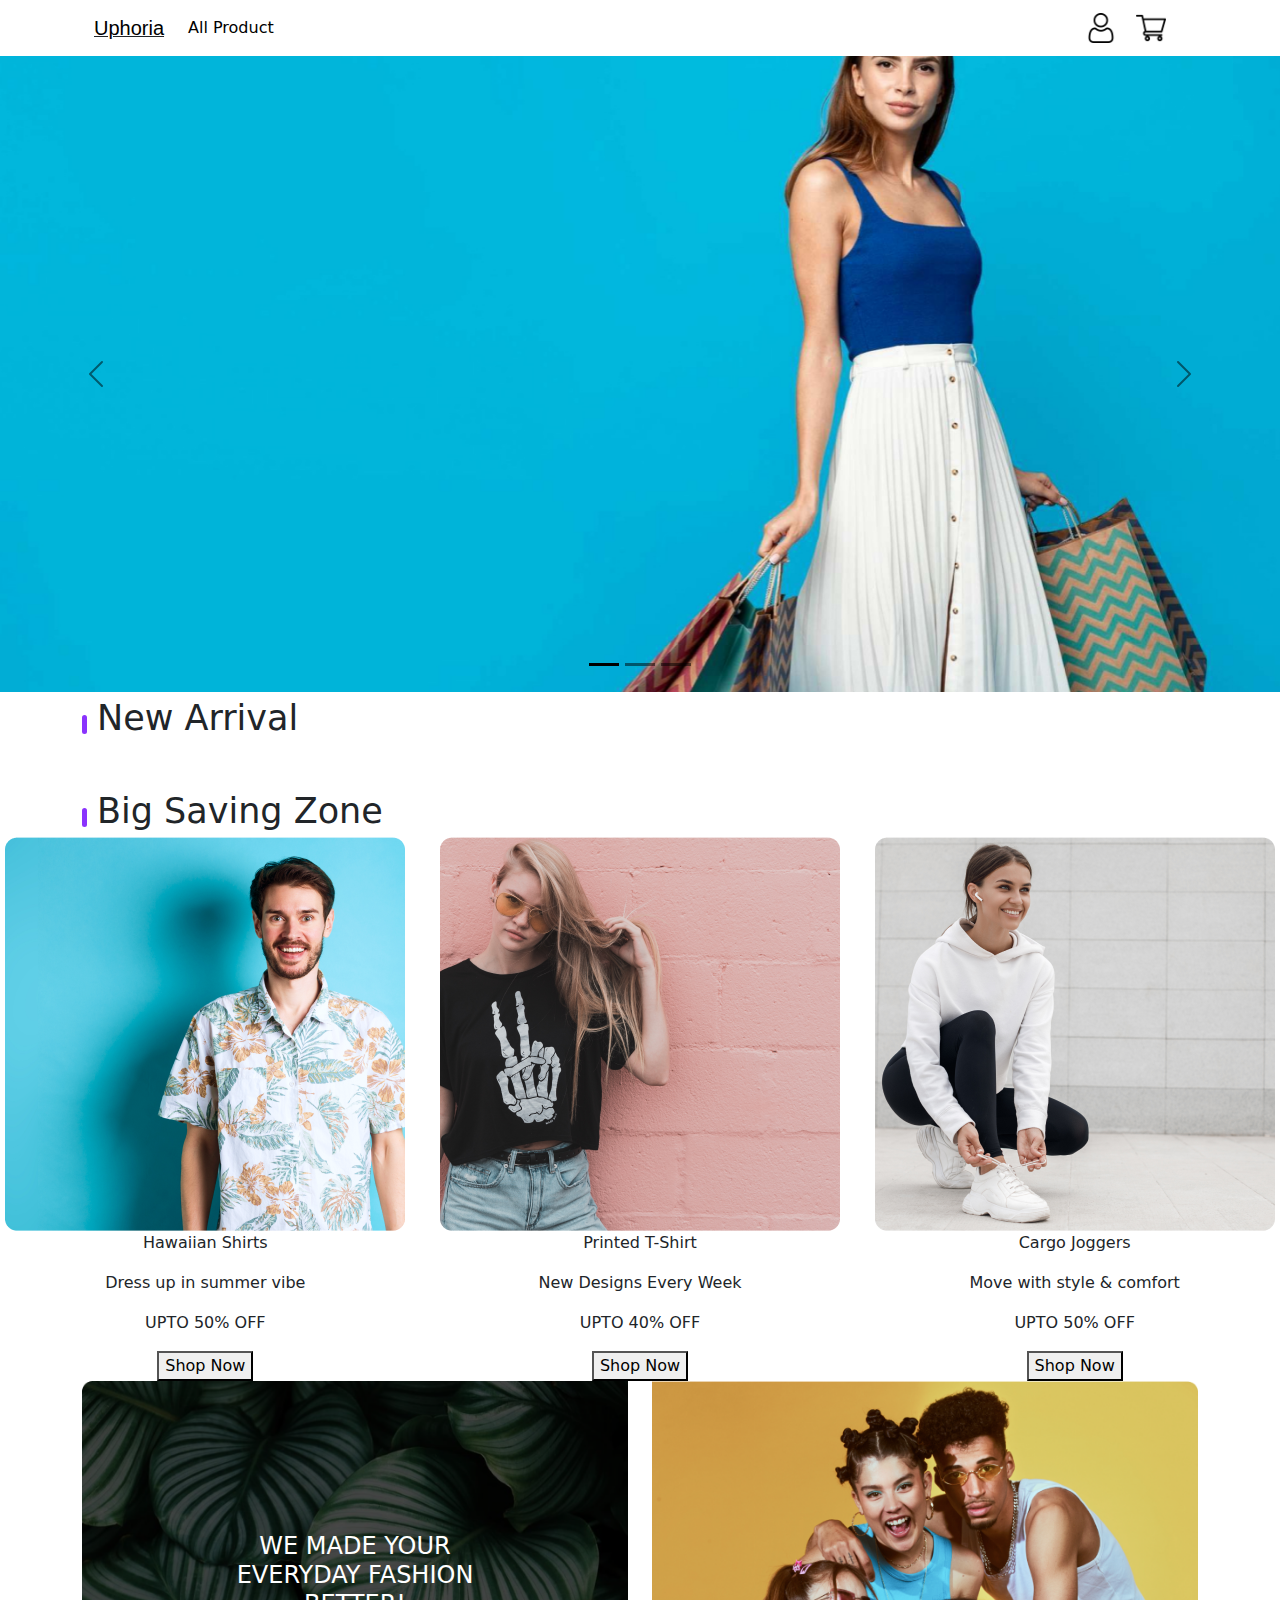
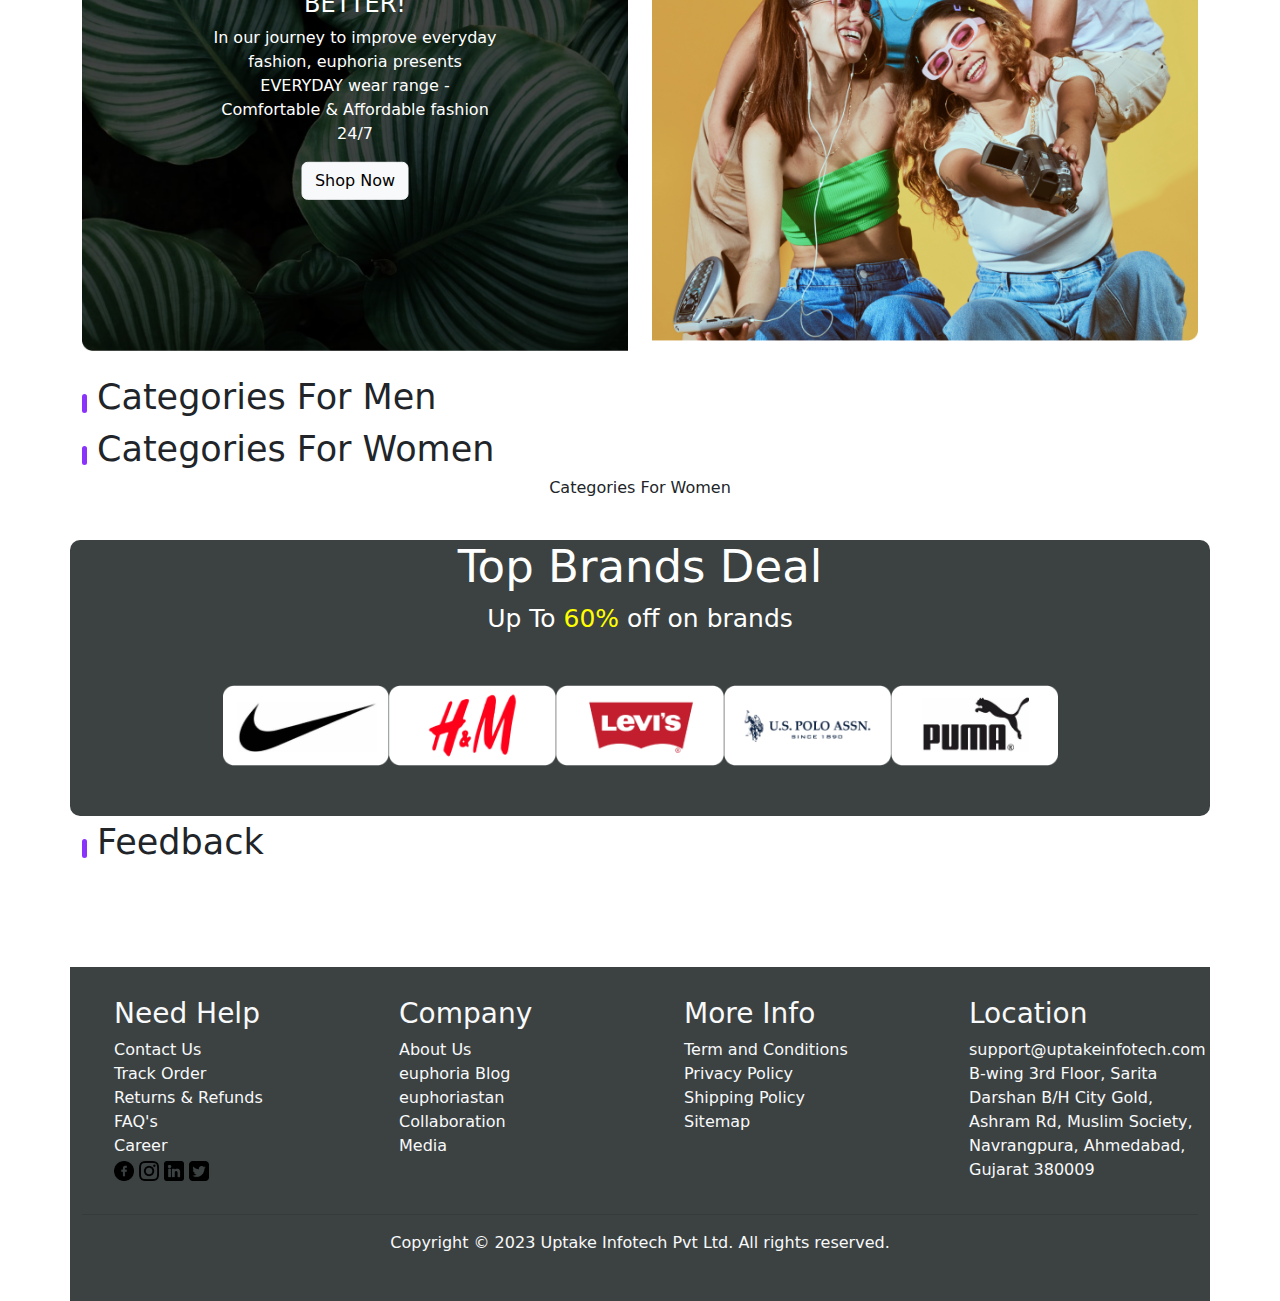
==== index.html @ c641913a "Worked-on-task" ====
<!DOCTYPE html>
<html lang="en">
  <head>
    <meta charset="UTF-8" />
    <meta name="viewport" content="width=device-width, initial-scale=1.0" />
    <title>Uphoria</title>
    <link rel="stylesheet" href="./style.css" />
    <link
      href="https://cdn.jsdelivr.net/npm/bootstrap@5.3.3/dist/css/bootstrap.min.css"
      rel="stylesheet"
      integrity="sha384-QWTKZyjpPEjISv5WaRU9OFeRpok6YctnYmDr5pNlyT2bRjXh0JMhjY6hW+ALEwIH"
      crossorigin="anonymous"
    />
    <link rel="preconnect" href="https://fonts.googleapis.com" />
    <link rel="preconnect" href="https://fonts.gstatic.com" crossorigin />
    <link
      href="https://fonts.googleapis.com/css2?family=Euphoria+Script&display=swap"
      rel="stylesheet"
    />
  </head>

  <body>
    <!-- code for nav-bar  -->
    <div class="container">
      <nav class="navbar navbar-expand-lg navbar-light">
        <div class="container-fluid">
          <u><a class="navbar-brand nav-bar" href="./index.html">Uphoria</a></u>
          <button
            class="navbar-toggler"
            type="button"
            data-bs-toggle="collapse"
            data-bs-target="#navbarSupportedContent"
            aria-controls="navbarSupportedContent"
            aria-expanded="false"
            aria-label="Toggle navigation"
          >
            <span class="navbar-toggler-icon"></span>
          </button>
          <div class="collapse navbar-collapse" id="navbarSupportedContent">
            <ul class="navbar-nav me-auto mb-2 mb-lg-0" id="categoryList2">
              <form method="GET" action="./allProduct.html">
                <li class="nav-item navcategory">
                  <a
                    class="nav-link active navHover"
                    aria-current="page"
                    href="./allProduct.html"
                    >All Product</a
                  >
                </li>
              </form>
              <!-- <li class="nav-item navcategory">
                <a
                  class="nav-link active navHover"
                  aria-current="page"
                  href="./categories.html"
                  >electronics</a
                >
              </li>
              <li class="nav-item navcategory">
                <a
                  class="nav-link active navHover"
                  aria-current="page"
                  href="./categories.html"
                  >jewelery</a
                >
              </li>
              <li class="nav-item navcategory">
                <a
                  class="nav-link active navHover"
                  aria-current="page"
                  href="./categories.html"
                  >men's clothing</a
                >
              </li>
              <li class="nav-item navcategory">
                <a
                  class="nav-link active navHover"
                  aria-current="page"
                  href="./categories.html"
                  >women's clothing</a
                >
              </li> -->
            </ul>
            <div class="d-flex">
              <img
                src="./assest/userProfile.png"
                alt=""
                height="30px"
                width="30px"
                class="nav-img"
              />
              <img
                src="./assest/addToCart.png"
                alt=""
                srcset=""
                height="30px"
                width="30px"
                class="nav-img"
              />
            </div>
            <!-- <form class="d-flex">
              <input
                class="form-control me-2"
                type="search"
                placeholder="Search"
                aria-label="Search"
              />
              <button class="btn btn-outline-success" type="submit">
                Search
              </button>
            </form> -->
          </div>
        </div>
      </nav>
    </div>

    <!-- Code for Slide-bar-->
    <div
      id="carouselExampleDark"
      class="carousel carousel-dark slide"
      data-bs-ride="carousel"
    >
      <div class="carousel-indicators car-slide">
        <button
          type="button"
          data-bs-target="#carouselExampleDark"
          data-bs-slide-to="0"
          class="active"
          aria-current="true"
          aria-label="Slide 1"
        ></button>
        <button
          type="button"
          data-bs-target="#carouselExampleDark"
          data-bs-slide-to="1"
          aria-label="Slide 2"
        ></button>
        <button
          type="button"
          data-bs-target="#carouselExampleDark"
          data-bs-slide-to="2"
          aria-label="Slide 3"
        ></button>
      </div>
      <div class="carousel-inner">
        <div class="carousel-item active" data-bs-interval="10000">
          <img src="./assest/slidebar.jpg" class="d-block w-100" alt="..." />
          <div class="carousel-caption d-none d-md-block"></div>
        </div>
        <div class="carousel-item" data-bs-interval="2000">
          <img src="./assest/slidebar.jpg" class="d-block w-100" alt="..." />
          <div class="carousel-caption d-none d-md-block"></div>
        </div>
        <div class="carousel-item">
          <img
            src="./assest/slidebar.jpg"
            class="d-block w-100"
            alt="..."
            height="586px"
            width="1448px"
          />
          <div class="carousel-caption d-none d-md-block"></div>
        </div>
      </div>
      <button
        class="carousel-control-prev"
        type="button"
        data-bs-target="#carouselExampleDark"
        data-bs-slide="prev"
      >
        <span class="carousel-control-prev-icon" aria-hidden="true"></span>
        <span class="visually-hidden">Previous</span>
      </button>
      <button
        class="carousel-control-next"
        type="button"
        data-bs-target="#carouselExampleDark"
        data-bs-slide="next"
      >
        <span class="carousel-control-next-icon" aria-hidden="true"></span>
        <span class="visually-hidden">Next</span>
      </button>
    </div>
    <!-- New Arrival Product  -->

    <div class="container newArrivalPro">
      <span class="verticalLine"></span>
      <span class="headingVL">New Arrival</span>
    </div>

    <div class="container">
      <div class="row justify-content-center products"></div>
    </div>
    <!--  -->
    <div class="container newArrivalPro">
      <span class="verticalLine"></span>
      <span class="headingVL">Big Saving Zone</span>
    </div>
    <!-- Big Saving Zone -->
    <div class="conatainer">
      <div class="row">
        <div class="col-md-4 text-center">
          <img src="./assest/bigSav3.png" alt="" />
          <p>Hawaiian Shirts</p>
          <p>Dress up in summer vibe</p>
          <p>UPTO 50% OFF</p>
          <button type="button">Shop Now</button>
        </div>
        <div class="col-md-4 text-center">
          <img src="./assest/bigSav1 (1).png" alt="" />
          <p>Printed T-Shirt</p>
          <p>New Designs Every Week</p>
          <p>UPTO 40% OFF</p>
          <button type="button">Shop Now</button>
        </div>
        <div class="col-md-4 text-center">
          <img src="./assest/bigSav2.png" alt="" />
          <p>Cargo Joggers</p>
          <p>Move with style & comfort</p>
          <p>UPTO 50% OFF</p>
          <button type="button">Shop Now</button>
        </div>
      </div>
    </div>
    <!--  -->

    <!--  -->

    <div class="container">
      <div class="row">
        <div class="col-lg-6 banner-card">
          <img
            src="./assest/unsplash_bBiuSdck8tU.png"
            class="img-fluid"
            alt="Fashion Image"
          />
          <div class="banner-text">
            <h4>WE MADE YOUR EVERYDAY FASHION BETTER!</h4>
            <p>
              In our journey to improve everyday fashion, euphoria presents
              EVERYDAY wear range - Comfortable & Affordable fashion 24/7
            </p>
            <a href="./allProduct.html">
              <button type="button" class="btn btn-light">Shop Now</button></a
            >
          </div>
        </div>
        <div class="col-lg-6 banner-card">
          <img
            src="./assest/Rectangle.png"
            class="img-fluid"
            alt="Placeholder Image"
          />
        </div>
      </div>
    </div>
    <!-- categories for men -->
    <div class="container vls">
      <span class="verticalLine"></span>
      <span class="headingVL">Categories For Men</span>
    </div>

    <div class="container">
      <div class="row justify-content-center allMensProduct"></div>
    </div>

    <!--  -->

    <!-- categories for women -->
    <div class="container vls">
      <span class="verticalLine"></span>
      <span class="headingVL">Categories For Women</span>
    </div>

    <div class="container vls">
      <div class="row justify-content-center allWomenProduct">
        Categories For Women
      </div>
    </div>

    <!--  -->
    <div class="container topBrands">
      <h1>
        Top Brands Deal
        <p>Up To <span style="color: yellow">60%</span> off on brands</p>
      </h1>
      <div class="imgCenter">
        <img src="./assest/Group 43.png" alt="" />
        <img src="./assest/Group 44.png" alt="" />
        <img src="./assest/Group 45.png" alt="" />
        <img src="./assest/Group 46.png" alt="" />
        <img src="./assest/Group 47.png" alt="" />
      </div>
    </div>

    <!--  -->
    <div class="container vls">
      <span class="verticalLine"></span>
      <span class="headingVL">Feedback</span>
    </div>

    <!--  -->

    <!-- user-feedback  -->
    <section style="color: #000">
      <div
        id="feedbackCarousel"
        class="carousel slide container py-5"
        data-bs-ride="carousel"
      >
        <div class="carousel-inner">
          <div class="carousel-item carousel-item-start active">
            <div class="row d-flex justify-content-center">
              <!-- Item 1 -->
              <div class="col-md-4">
                <div class="card">
                  <!-- ... (content for the first item) -->
                </div>
              </div>
              <!-- Item 2 -->
              <div class="col-md-4">
                <div class="card">
                  <!-- ... (content for the second item) -->
                </div>
              </div>
              <!-- Item 3 -->
              <div class="col-md-4">
                <div class="card">
                  <!-- ... (content for the third item) -->
                </div>
              </div>
            </div>
          </div>

          <div class="carousel-item carousel-item-next">
            <div class="row d-flex justify-content-center">
              <!-- Item 4 -->
              <div class="col-md-4">
                <div class="card">
                  <!-- ... (content for the fourth item) -->
                </div>
              </div>
              <!-- Item 5 -->
              <div class="col-md-4">
                <div class="card">
                  <!-- ... (content for the fifth item) -->
                </div>
              </div>
              <!-- Item 6 -->
              <div class="col-md-4">
                <div class="card">
                  <!-- ... (content) -->
                </div>
              </div>
            </div>
          </div>

          <div class="carousel-item carousel-item-end">
            <div class="row d-flex justify-content-center">
              <!-- Item 7 -->
              <div class="col-md-4">
                <div class="card">
                  <!-- ... (content) -->
                </div>
              </div>
              <!-- Item 8 -->
              <div class="col-md-4">
                <div class="card">
                  <!-- ... (content) -->
                </div>
              </div>
              <!-- Item 9 -->
              <div class="col-md-4">
                <div class="card">
                  <!-- ... (content) -->
                </div>
              </div>
            </div>
          </div>
        </div>

        <button
          class="carousel-control-prev"
          type="button"
          data-bs-target="#feedbackCarousel"
          data-bs-slide="prev"
        >
          <span class="carousel-control-prev-icon" aria-hidden="true"></span>
          <span class="visually-hidden">Previous</span>
        </button>
        <button
          class="carousel-control-next"
          type="button"
          data-bs-target="#feedbackCarousel"
          data-bs-slide="next"
        >
          <span class="carousel-control-next-icon" aria-hidden="true"></span>
          <span class="visually-hidden">Next</span>
        </button>
      </div>
    </section>

    <!--  -->

    <div class="container footerColor">
      <div class="row text-light">
        <div class="col-md-3">
          <ul class="footerUL float-start">
            <h3>Need Help</h3>
            <li>Contact Us</li>
            <li>Track Order</li>
            <li>Returns & Refunds</li>
            <li>FAQ's</li>
            <li>Career</li>

            <a href="#"> <img src="./assest/facebook.png" alt="" /></a>
            <a href="#"> <img src="./assest/instagram.png" alt="" /></a>
            <a href="#"> <img src="./assest/linkedin.png" alt="" /></a>
            <a href="#"> <img src="./assest/twitter-sign.png" alt="" /></a>
          </ul>
        </div>
        <div class="col-md-3">
          <ul class="footerUL">
            <h3>Company</h3>
            <li>About Us</li>
            <li>euphoria Blog</li>
            <li>euphoriastan</li>
            <li>Collaboration</li>
            <li>Media</li>
          </ul>
        </div>
        <div class="col-md-3">
          <ul class="footerUL">
            <h3>More Info</h3>
            <li>Term and Conditions</li>
            <li>Privacy Policy</li>
            <li>Shipping Policy</li>
            <li>Sitemap</li>
          </ul>
        </div>
        <div class="col-md-3">
          <ul class="footerUL">
            <h3>Location</h3>
            <li>support@uptakeinfotech.com</li>
            <li>
              B-wing 3rd Floor, Sarita Darshan B/H City Gold, Ashram Rd, Muslim
              Society, Navrangpura, Ahmedabad, Gujarat 380009
            </li>
          </ul>
        </div>
      </div>
      <hr />
      <p class="text-light text-center">
        Copyright © 2023 Uptake Infotech Pvt Ltd. All rights reserved.
      </p>
    </div>
    <!--  -->
  </body>
  <script src="./script.js"></script>
  <script
    src="https://cdn.jsdelivr.net/npm/@popperjs/core@2.11.8/dist/umd/popper.min.js"
    integrity="sha384-I7E8VVD/ismYTF4hNIPjVp/Zjvgyol6VFvRkX/vR+Vc4jQkC+hVqc2pM8ODewa9r"
    crossorigin="anonymous"
  ></script>
  <script
    src="https://cdn.jsdelivr.net/npm/bootstrap@5.3.3/dist/js/bootstrap.min.js"
    integrity="sha384-0pUGZvbkm6XF6gxjEnlmuGrJXVbNuzT9qBBavbLwCsOGabYfZo0T0to5eqruptLy"
    crossorigin="anonymous"
  ></script>
</html>
---- style.css ----
.euphoria-script-regular {
    font-family: "Euphoria Script", cursive;
    font-weight: 400;
    font-style: normal;
}

.nav-bar {
    font-family: "Inter", sans-serif;
    font-size: 24px;
    font-weight: 500;
    line-height: 30px;
    text-align: left;
}

.nav-img {
    margin-right: 20px;
}


.carousel-item img {
    height: auto;
    object-fit: cover;
}


.slideBar-Text {

    color: white;
    font-size: 32px;
    font-weight: 100;
    line-height: 38px;
    letter-spacing: 0.15738007426261902px;
    text-align: left;

}

.pSlidebar {

    color: white;
    font-size: 55px;
    font-weight: 100;
    line-height: 80px;
    letter-spacing: 0.31476014852523804px;
    text-align: left;


}

.ptext {
    color: white;

    font-size: 32px;
    font-weight: 100;
    line-height: 47px;
    letter-spacing: 0.31476014852523804px;
    text-align: left;

}

.btn-slidebar {
    margin-right: 85%;
    width: 200px;
}

/*  Css for 4 product show  */
.products {
    display: flex;
    flex-wrap: wrap;
    justify-content: center;
    padding: 20px;
}

.product-card {
    width: 100%;
}

.card-img-top {
    height: 200px;
    object-fit: cover;
}

.scale {
    object-fit: scale-down;
}

.removeul {
    text-decoration: none;
}

.setArrow {
    height: 15px;

}

/* heading after vertical Line */
.headingVL {
    margin-left: 10px;
    font-size: 35px;
    font-weight: lighter;

}

/* vertical line code */
.verticalLine {
    border-left: 5px solid rgba(138, 51, 253, 1);
    height: 40px;
    border-radius: 10px;
}



/* Static banner css code  */
.banner-card {
    position: relative;
    margin-bottom: 20px;
}

.banner-text {
    position: absolute;
    top: 50%;
    left: 50%;
    transform: translate(-50%, -50%);
    text-align: center;
    color: #fff;
}



.topBrands {
    background-color: rgba(60, 66, 66, 1);
    padding-bottom: 50px;
    border-radius: 10px;

}

.topBrands h1 {
    font-size: 45px;
    text-align: center;
    color: white;
    font-weight: lighter;
    margin-top: 40px;


}

.imgCenter {
    display: flex;
    justify-content: center;
}

.topBrands img {
    width: 15%;
    object-fit: scale-down;
    margin-top: 35px;

}

.topBrands p {
    margin-top: 10px;
    font-size: 25px;
}

.card {
    border-radius: .7rem;
}

/* footerr */
.footerUL {
    list-style-type: none;
}

.footerColor {
    background-color: rgba(60, 66, 66, 1);
    padding-top: 30px;
    padding-bottom: 30px;
}

.footerUL img {
    height: 20px;
    width: 20px;
}

.navHover:hover {
    background-color: rgb(117, 117, 208);

}
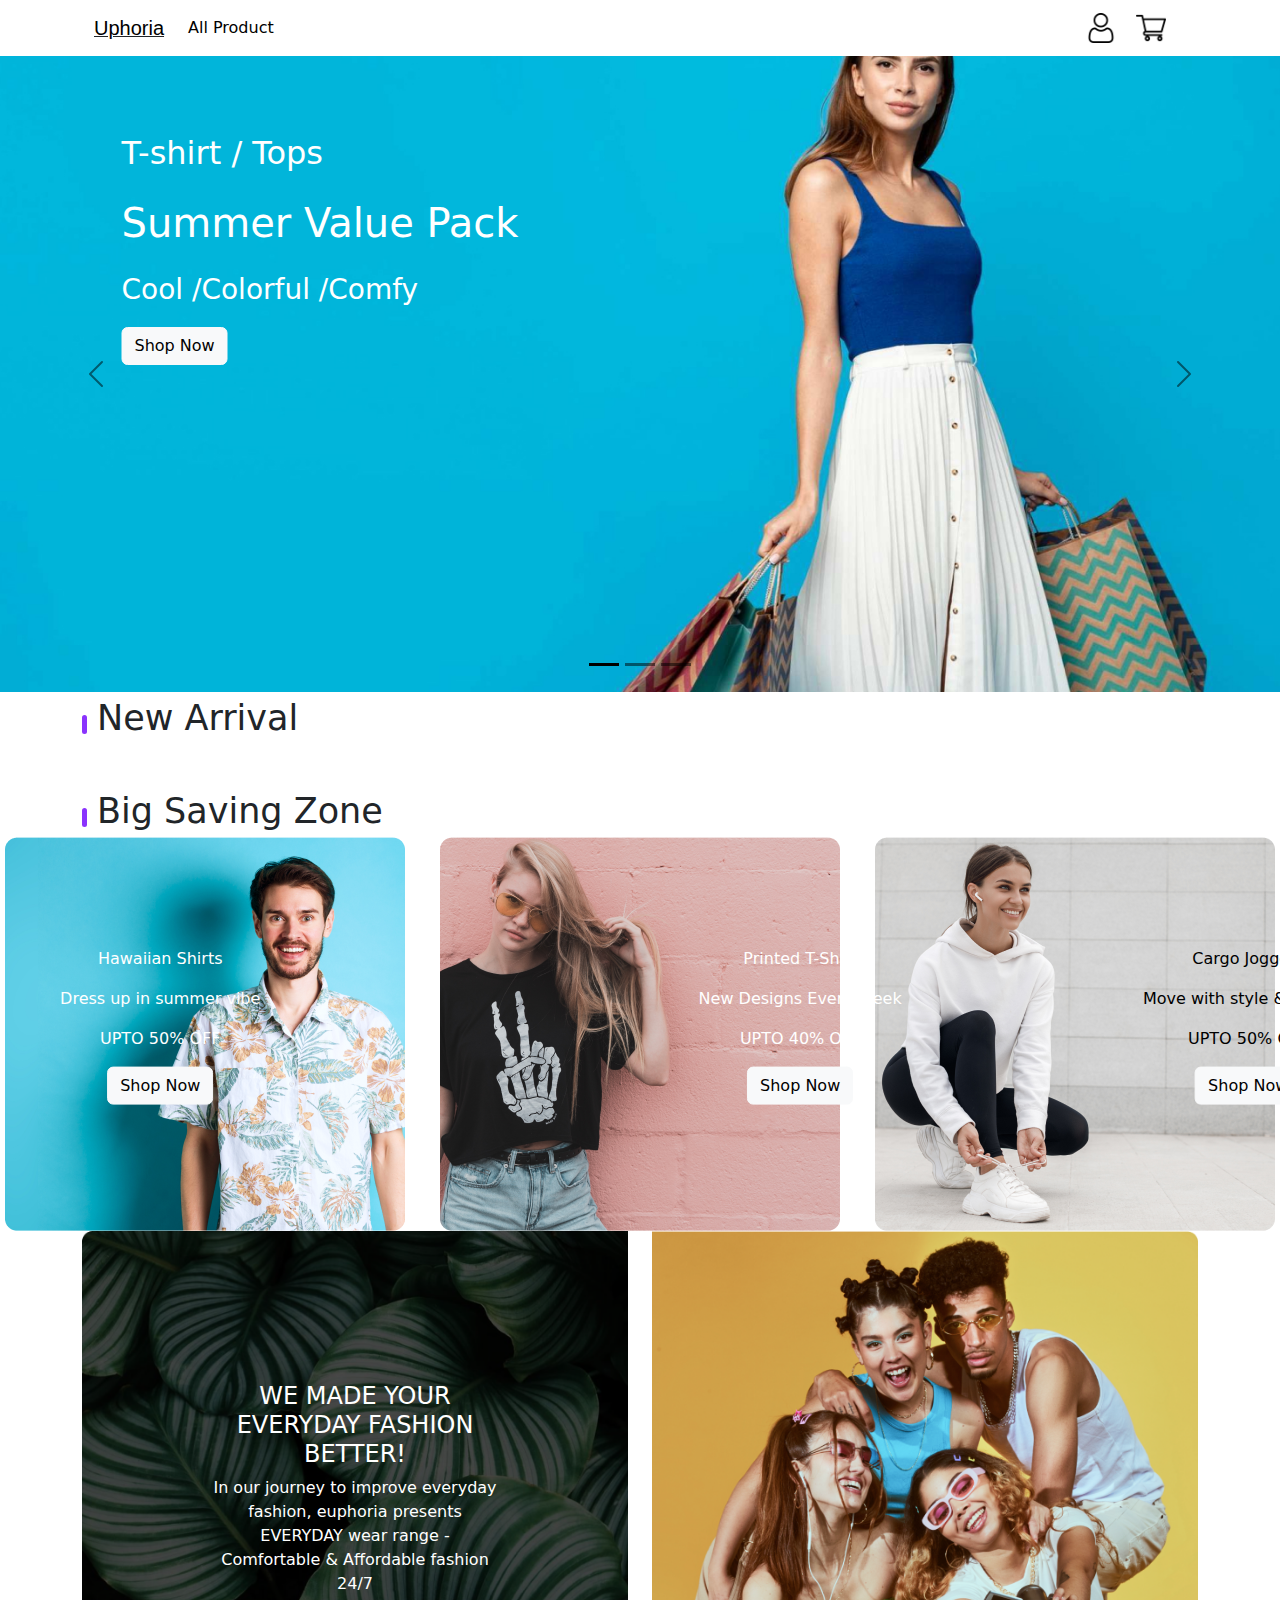
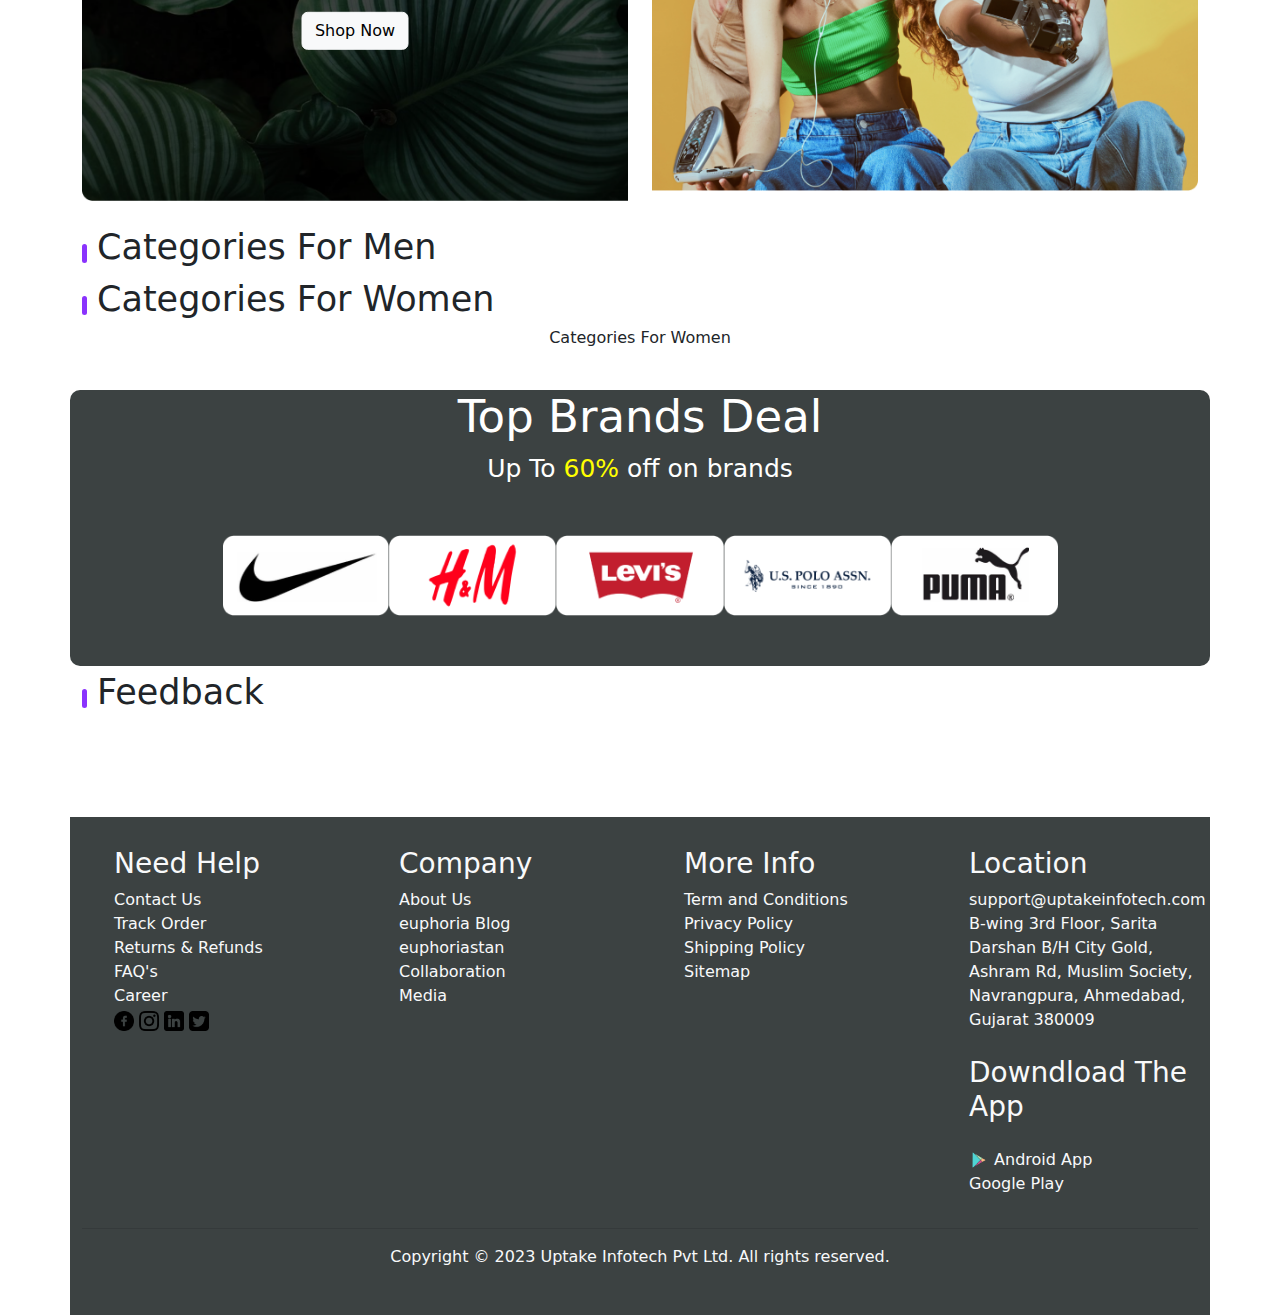
==== commit 4a9a7655: "Work-on-task" ====
--- a/index.html
+++ b/index.html
@@ -48,55 +48,27 @@
                   >
                 </li>
               </form>
-              <!-- <li class="nav-item navcategory">
-                <a
-                  class="nav-link active navHover"
-                  aria-current="page"
-                  href="./categories.html"
-                  >electronics</a
-                >
-              </li>
-              <li class="nav-item navcategory">
-                <a
-                  class="nav-link active navHover"
-                  aria-current="page"
-                  href="./categories.html"
-                  >jewelery</a
-                >
-              </li>
-              <li class="nav-item navcategory">
-                <a
-                  class="nav-link active navHover"
-                  aria-current="page"
-                  href="./categories.html"
-                  >men's clothing</a
-                >
-              </li>
-              <li class="nav-item navcategory">
-                <a
-                  class="nav-link active navHover"
-                  aria-current="page"
-                  href="./categories.html"
-                  >women's clothing</a
-                >
-              </li> -->
             </ul>
             <div class="d-flex">
-              <img
-                src="./assest/userProfile.png"
-                alt=""
-                height="30px"
-                width="30px"
-                class="nav-img"
-              />
-              <img
-                src="./assest/addToCart.png"
-                alt=""
-                srcset=""
-                height="30px"
-                width="30px"
-                class="nav-img"
-              />
+              <a href="">
+                <img
+                  src="./assest/userProfile.png"
+                  alt=""
+                  height="30px"
+                  width="30px"
+                  class="nav-img"
+                />
+              </a>
+              <a href="">
+                <img
+                  src="./assest/addToCart.png"
+                  alt=""
+                  srcset=""
+                  height="30px"
+                  width="30px"
+                  class="nav-img"
+                />
+              </a>
             </div>
             <!-- <form class="d-flex">
               <input
@@ -143,22 +115,42 @@
         ></button>
       </div>
       <div class="carousel-inner">
-        <div class="carousel-item active" data-bs-interval="10000">
+        <div class="carousel-item active carouselImg" data-bs-interval="10000">
           <img src="./assest/slidebar.jpg" class="d-block w-100" alt="..." />
+          <div class="carouselText">
+            <p class="fs-2">T-shirt / Tops</p>
+            <p class="fs-1">Summer Value Pack</p>
+            <p class="fs-3">Cool /Colorful /Comfy</p>
+            <a href="./allProduct.html">
+              <button type="button" class="btn btn-light">Shop Now</button></a
+            >
+          </div>
+
           <div class="carousel-caption d-none d-md-block"></div>
         </div>
-        <div class="carousel-item" data-bs-interval="2000">
+        <div class="carousel-item carouselImg" data-bs-interval="2000">
           <img src="./assest/slidebar.jpg" class="d-block w-100" alt="..." />
+          <div class="carouselText">
+            <p class="fs-2">T-shirt / Tops</p>
+            <p class="fs-1">Summer Value Pack</p>
+            <p class="fs-3">Cool /Colorful /Comfy</p>
+            <a href="./allProduct.html">
+              <button type="button" class="btn btn-light">Shop Now</button></a
+            >
+          </div>
+
           <div class="carousel-caption d-none d-md-block"></div>
         </div>
-        <div class="carousel-item">
-          <img
-            src="./assest/slidebar.jpg"
-            class="d-block w-100"
-            alt="..."
-            height="586px"
-            width="1448px"
-          />
+        <div class="carousel-item carouselImg">
+          <img src="./assest/slidebar.jpg" class="d-block w-100" alt="..." />
+          <div class="carouselText">
+            <p class="fs-2">T-shirt / Tops</p>
+            <p class="fs-1">Summer Value Pack</p>
+            <p class="fs-3">Cool /Colorful /Comfy</p>
+            <a href="./allProduct.html">
+              <button type="button" class="btn btn-light">Shop Now</button></a
+            >
+          </div>
           <div class="carousel-caption d-none d-md-block"></div>
         </div>
       </div>
@@ -201,24 +193,32 @@
       <div class="row">
         <div class="col-md-4 text-center">
           <img src="./assest/bigSav3.png" alt="" />
-          <p>Hawaiian Shirts</p>
-          <p>Dress up in summer vibe</p>
-          <p>UPTO 50% OFF</p>
-          <button type="button">Shop Now</button>
+          <div class="bigsavingzone">
+            <p>Hawaiian Shirts</p>
+            <p>Dress up in summer vibe</p>
+            <p>UPTO 50% OFF</p>
+            <button type="button" class="btn btn-light">Shop Now</button>
+          </div>
         </div>
         <div class="col-md-4 text-center">
           <img src="./assest/bigSav1 (1).png" alt="" />
-          <p>Printed T-Shirt</p>
-          <p>New Designs Every Week</p>
-          <p>UPTO 40% OFF</p>
-          <button type="button">Shop Now</button>
+          <div class="bigsavingzoneone">
+            <p>Printed T-Shirt</p>
+            <p>New Designs Every Week</p>
+            <p>UPTO 40% OFF</p>
+            <button type="button" class="btn btn-light">Shop Now</button>
+          </div>
         </div>
         <div class="col-md-4 text-center">
           <img src="./assest/bigSav2.png" alt="" />
-          <p>Cargo Joggers</p>
-          <p>Move with style & comfort</p>
-          <p>UPTO 50% OFF</p>
-          <button type="button">Shop Now</button>
+          <div class="bigsavingzonetwo">
+            <p>Cargo Joggers</p>
+            <p>Move with style & comfort</p>
+            <p>UPTO 50% OFF</p>
+            <a href="#"
+              ><button type="button" class="btn btn-light">Shop Now</button></a
+            >
+          </div>
         </div>
       </div>
     </div>
@@ -446,6 +446,12 @@
               B-wing 3rd Floor, Sarita Darshan B/H City Gold, Ashram Rd, Muslim
               Society, Navrangpura, Ahmedabad, Gujarat 380009
             </li>
+            <li class="h3 my-4">Downdload The App</li>
+            <img src="./assest/androidLOGO.png" alt="" />
+            <span class="h6"
+              >Android App <br />
+              Google Play</span
+            >
           </ul>
         </div>
       </div>
--- a/style.css
+++ b/style.css
@@ -22,45 +22,23 @@
     object-fit: cover;
 }
 
-
-.slideBar-Text {
-
+.carouselText {
+    font-weight: lighter;
     color: white;
-    font-size: 32px;
-    font-weight: 100;
-    line-height: 38px;
-    letter-spacing: 0.15738007426261902px;
+    position: absolute;
+    top: 30%;
+    left: 25%;
+    transform: translate(-50%, -50%);
     text-align: left;
-
 }
 
-.pSlidebar {
-
-    color: white;
-    font-size: 55px;
-    font-weight: 100;
-    line-height: 80px;
-    letter-spacing: 0.31476014852523804px;
-    text-align: left;
+.carouselImg {
+    position: relative;
+}
 
 
-}
 
-.ptext {
-    color: white;
 
-    font-size: 32px;
-    font-weight: 100;
-    line-height: 47px;
-    letter-spacing: 0.31476014852523804px;
-    text-align: left;
-
-}
-
-.btn-slidebar {
-    margin-right: 85%;
-    width: 200px;
-}
 
 /*  Css for 4 product show  */
 .products {
@@ -107,7 +85,26 @@
     border-radius: 10px;
 }
 
+/* Big saving Zone */
+.bigsavingzone {
+    position: absolute;
+    transform: translate(30%, -180%);
+    color: white;
+}
 
+.bigsavingzoneone {
+    position: absolute;
+    transform: translate(130%, -180%);
+    color: white;
+
+}
+
+.bigsavingzonetwo {
+    position: absolute;
+    transform: translate(130%, -180%);
+    color: black;
+
+}
 
 /* Static banner css code  */
 .banner-card {
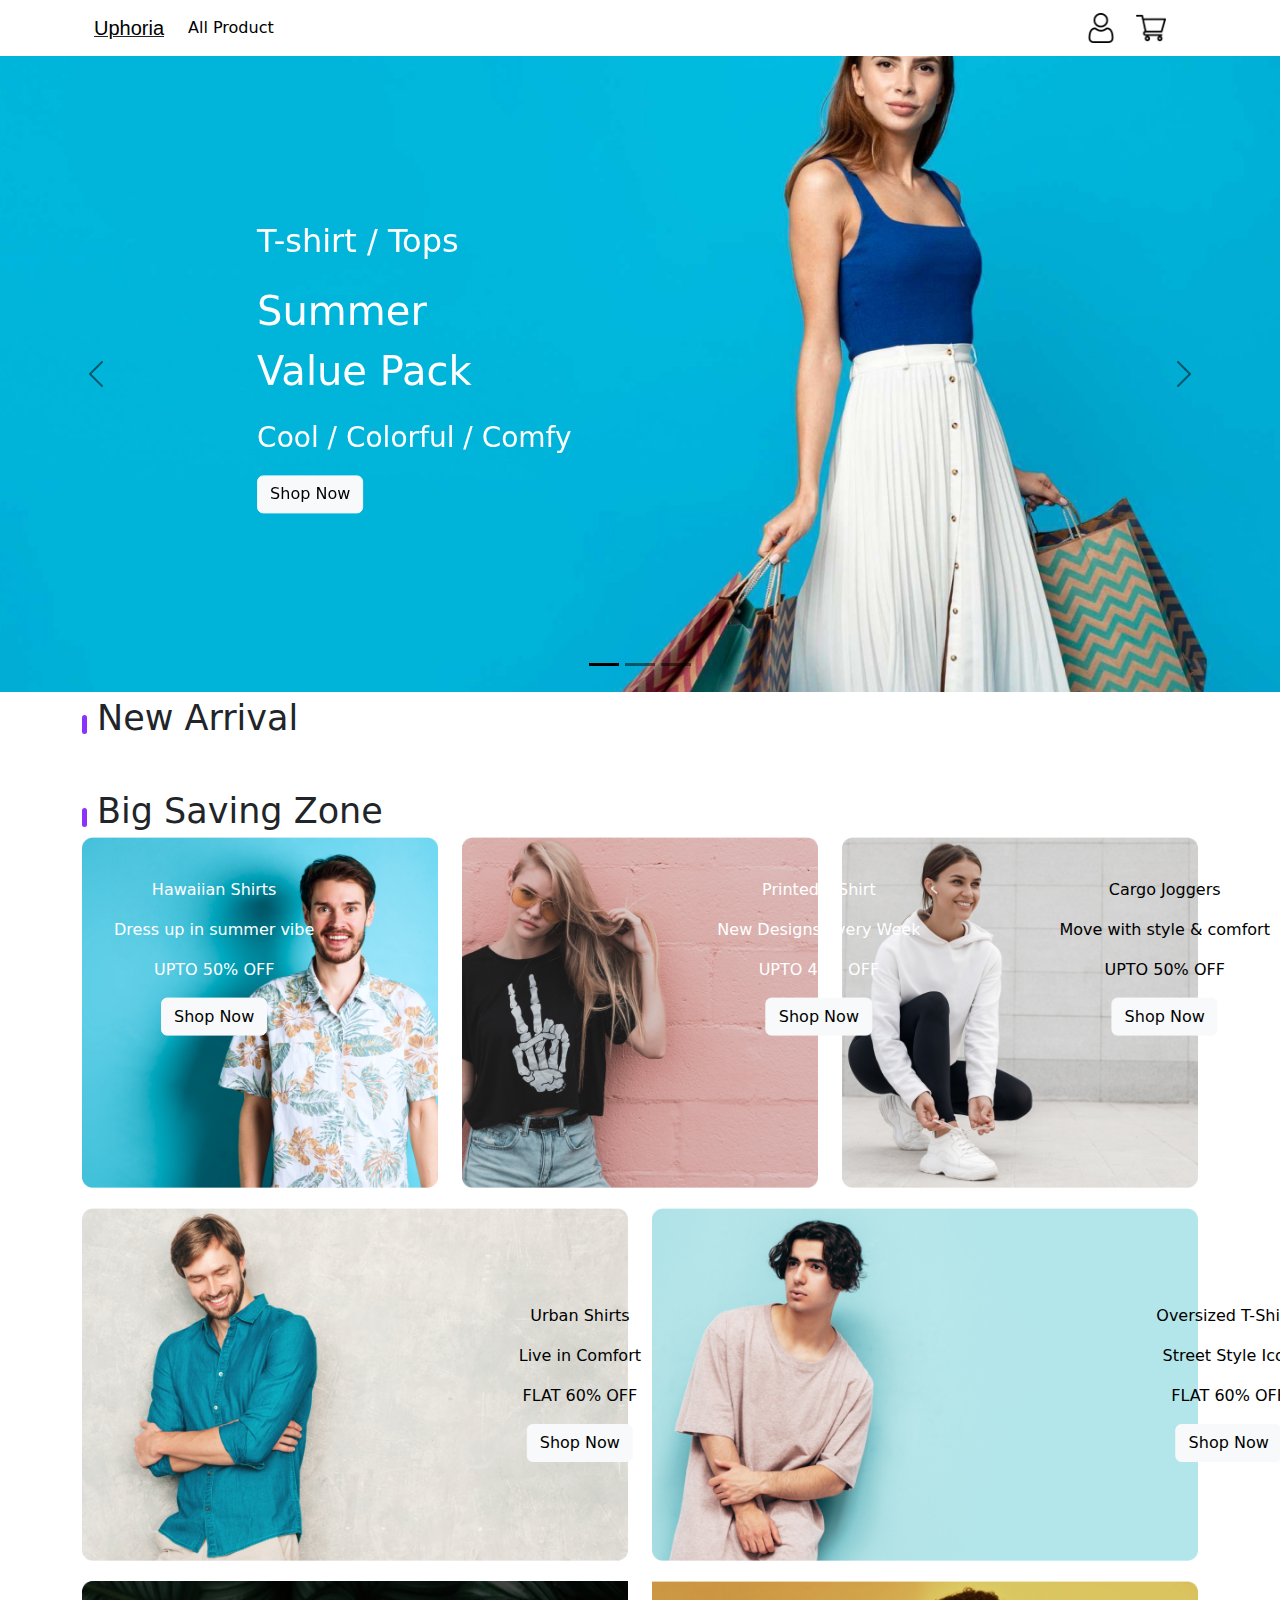
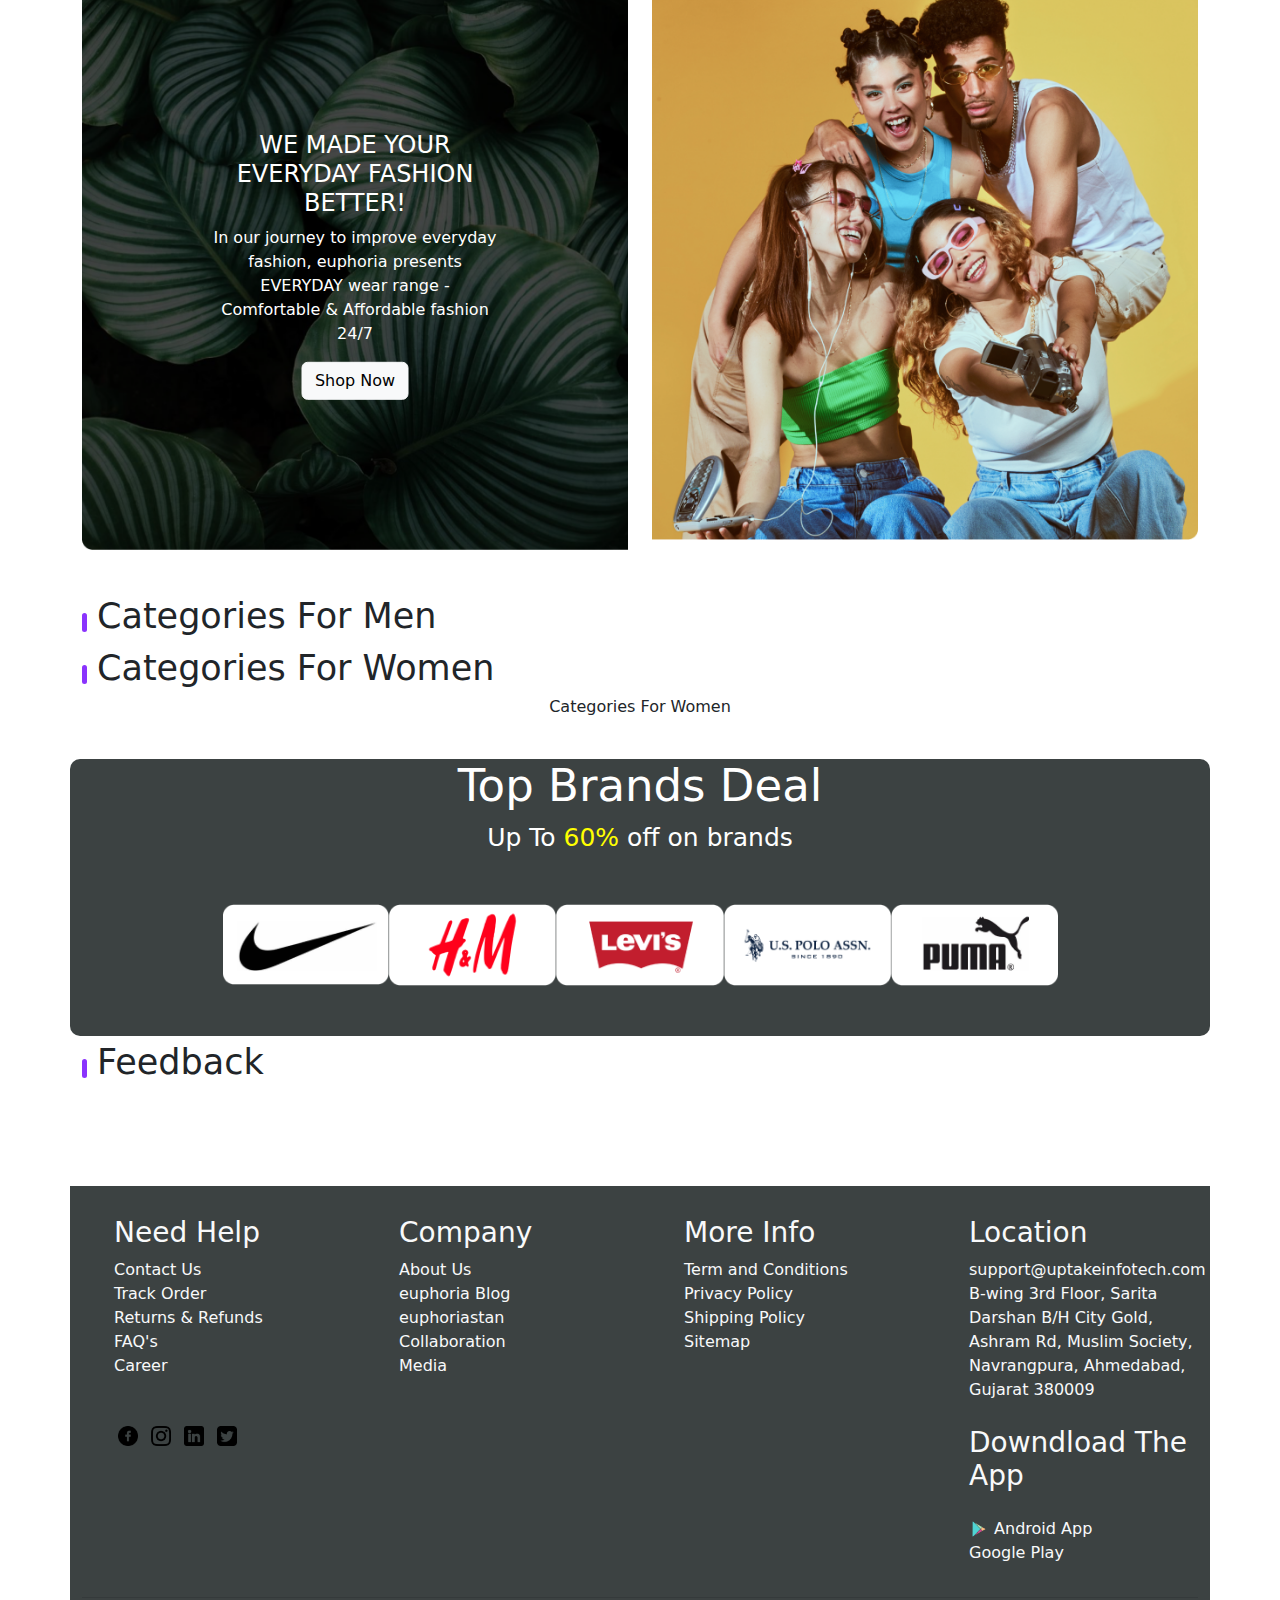
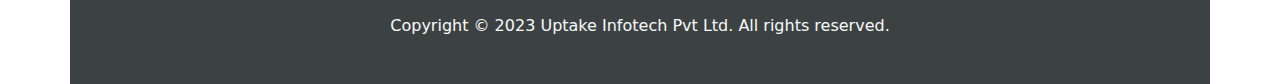
==== commit c207d9ab: "store-data-in-ls" ====
--- a/index.html
+++ b/index.html
@@ -59,7 +59,7 @@
                   class="nav-img"
                 />
               </a>
-              <a href="">
+              <a href="./add-to-cart.html">
                 <img
                   src="./assest/addToCart.png"
                   alt=""
@@ -117,42 +117,50 @@
       <div class="carousel-inner">
         <div class="carousel-item active carouselImg" data-bs-interval="10000">
           <img src="./assest/slidebar.jpg" class="d-block w-100" alt="..." />
-          <div class="carouselText">
-            <p class="fs-2">T-shirt / Tops</p>
-            <p class="fs-1">Summer Value Pack</p>
-            <p class="fs-3">Cool /Colorful /Comfy</p>
+          <div class="carouselText text-center text-md-start">
+            <p class="fs-2 fs-md-4 carouselPOne">T-shirt / Tops</p>
+            <p class="fs-1 fs-md-2 carouselPTwo">
+              Summer <br />
+              Value Pack
+            </p>
+            <p class="fs-3 fs-md-4 carouselPThree">Cool / Colorful / Comfy</p>
             <a href="./allProduct.html">
-              <button type="button" class="btn btn-light">Shop Now</button></a
-            >
-          </div>
-
+              <button type="button" class="btn btn-light">Shop Now</button>
+            </a>
+          </div>
           <div class="carousel-caption d-none d-md-block"></div>
         </div>
-        <div class="carousel-item carouselImg" data-bs-interval="2000">
+        <div class="carousel-item active carouselImg" data-bs-interval="10000">
           <img src="./assest/slidebar.jpg" class="d-block w-100" alt="..." />
-          <div class="carouselText">
-            <p class="fs-2">T-shirt / Tops</p>
-            <p class="fs-1">Summer Value Pack</p>
-            <p class="fs-3">Cool /Colorful /Comfy</p>
+          <div class="carouselText text-center text-md-start">
+            <p class="fs-2 fs-md-4">T-shirt / Tops</p>
+            <p class="fs-1 fs-md-2">
+              Summer <br />
+              Value Pack
+            </p>
+            <p class="fs-3 fs-md-4">Cool / Colorful / Comfy</p>
             <a href="./allProduct.html">
-              <button type="button" class="btn btn-light">Shop Now</button></a
-            >
-          </div>
-
+              <button type="button" class="btn btn-light">Shop Now</button>
+            </a>
+          </div>
           <div class="carousel-caption d-none d-md-block"></div>
         </div>
-        <div class="carousel-item carouselImg">
+        <div class="carousel-item active carouselImg" data-bs-interval="10000">
           <img src="./assest/slidebar.jpg" class="d-block w-100" alt="..." />
-          <div class="carouselText">
-            <p class="fs-2">T-shirt / Tops</p>
-            <p class="fs-1">Summer Value Pack</p>
-            <p class="fs-3">Cool /Colorful /Comfy</p>
+          <div class="carouselText text-center text-md-start">
+            <p class="fs-2 fs-md-4">T-shirt / Tops</p>
+            <p class="fs-1 fs-md-2">
+              Summer <br />
+              Value Pack
+            </p>
+            <p class="fs-3 fs-md-4">Cool / Colorful / Comfy</p>
             <a href="./allProduct.html">
-              <button type="button" class="btn btn-light">Shop Now</button></a
-            >
+              <button type="button" class="btn btn-light">Shop Now</button>
+            </a>
           </div>
           <div class="carousel-caption d-none d-md-block"></div>
         </div>
+        <!-- Add similar adjustments for other carousel items -->
       </div>
       <button
         class="carousel-control-prev"
@@ -173,6 +181,7 @@
         <span class="visually-hidden">Next</span>
       </button>
     </div>
+
     <!-- New Arrival Product  -->
 
     <div class="container newArrivalPro">
@@ -188,11 +197,12 @@
       <span class="verticalLine"></span>
       <span class="headingVL">Big Saving Zone</span>
     </div>
+
     <!-- Big Saving Zone -->
-    <div class="conatainer">
+    <div class="container custom-spacing">
       <div class="row">
         <div class="col-md-4 text-center">
-          <img src="./assest/bigSav3.png" alt="" />
+          <img src="./assest/bigSav3.png" alt="" class="img-fluid" />
           <div class="bigsavingzone">
             <p>Hawaiian Shirts</p>
             <p>Dress up in summer vibe</p>
@@ -201,7 +211,7 @@
           </div>
         </div>
         <div class="col-md-4 text-center">
-          <img src="./assest/bigSav1 (1).png" alt="" />
+          <img src="./assest/bigSav1.png" alt="" class="img-fluid" />
           <div class="bigsavingzoneone">
             <p>Printed T-Shirt</p>
             <p>New Designs Every Week</p>
@@ -210,7 +220,7 @@
           </div>
         </div>
         <div class="col-md-4 text-center">
-          <img src="./assest/bigSav2.png" alt="" />
+          <img src="./assest/bigSav2.png" alt="" class="img-fluid" />
           <div class="bigsavingzonetwo">
             <p>Cargo Joggers</p>
             <p>Move with style & comfort</p>
@@ -222,11 +232,36 @@
         </div>
       </div>
     </div>
-    <!--  -->
-
-    <!--  -->
-
-    <div class="container">
+
+    <!-- Second section with two images -->
+    <div class="container custom-spacing">
+      <div class="row">
+        <div class="col-lg-6 text-center">
+          <img src="./assest/Bigsav4.png" alt="" class="img-fluid" />
+          <div class="bigsavingzonethree">
+            <p>Urban Shirts</p>
+            <p>Live in Comfort</p>
+            <p>FLAT 60% OFF</p>
+            <a href="#"
+              ><button type="button" class="btn btn-light">Shop Now</button></a
+            >
+          </div>
+        </div>
+        <div class="col-lg-6 text-center">
+          <img src="./assest/BigSav5.png" alt="" class="img-fluid" />
+          <div class="bigsavingzonefour">
+            <p>Oversized T-Shirts</p>
+            <p>Street Style Icon</p>
+            <p>FLAT 60% OFF</p>
+            <a href="#"
+              ><button type="button" class="btn btn-light">Shop Now</button></a
+            >
+          </div>
+        </div>
+      </div>
+    </div>
+    <!-- Third section with banner cards -->
+    <div class="container custom-spacing">
       <div class="row">
         <div class="col-lg-6 banner-card">
           <img
@@ -241,8 +276,8 @@
               EVERYDAY wear range - Comfortable & Affordable fashion 24/7
             </p>
             <a href="./allProduct.html">
-              <button type="button" class="btn btn-light">Shop Now</button></a
-            >
+              <button type="button" class="btn btn-light">Shop Now</button>
+            </a>
           </div>
         </div>
         <div class="col-lg-6 banner-card">
@@ -413,10 +448,18 @@
             <li>FAQ's</li>
             <li>Career</li>
 
-            <a href="#"> <img src="./assest/facebook.png" alt="" /></a>
-            <a href="#"> <img src="./assest/instagram.png" alt="" /></a>
-            <a href="#"> <img src="./assest/linkedin.png" alt="" /></a>
-            <a href="#"> <img src="./assest/twitter-sign.png" alt="" /></a>
+            <a href="#">
+              <img src="./assest/facebook.png" alt="" class="my-5 mx-1"
+            /></a>
+            <a href="#">
+              <img src="./assest/instagram.png" alt="" class="mx-1"
+            /></a>
+            <a href="#">
+              <img src="./assest/linkedin.png" alt="" class="mx-1"
+            /></a>
+            <a href="#">
+              <img src="./assest/twitter-sign.png" alt="" class="mx-1"
+            /></a>
           </ul>
         </div>
         <div class="col-md-3">
--- a/style.css
+++ b/style.css
@@ -1,9 +1,11 @@
+/* Package for Euphoria */
 .euphoria-script-regular {
     font-family: "Euphoria Script", cursive;
     font-weight: 400;
     font-style: normal;
 }
 
+/* nav-bar style code */
 .nav-bar {
     font-family: "Inter", sans-serif;
     font-size: 24px;
@@ -16,6 +18,7 @@
     margin-right: 20px;
 }
 
+/* carousel style code */
 
 .carousel-item img {
     height: auto;
@@ -28,13 +31,13 @@
     position: absolute;
     top: 30%;
     left: 25%;
-    transform: translate(-50%, -50%);
+    transform: translate(-20%, -10%);
     text-align: left;
 }
 
-.carouselImg {
+/* .carouselImg {
     position: relative;
-}
+} */
 
 
 
@@ -86,24 +89,50 @@
 }
 
 /* Big saving Zone */
+.custom-spacing {
+    margin-bottom: 20px;
+}
+
+
+.img-fluid {
+    max-width: 100%;
+    height: auto;
+}
+
+/* Add styles for bigsaving zones */
+.bigsavingzone,
+.bigsavingzoneone,
+.bigsavingzonetwo,
+.bigsavingzonethree,
+.bigsavingzonefour {
+    position: absolute;
+    color: white;
+    padding: 10px;
+    border-radius: 5px;
+}
+
 .bigsavingzone {
-    position: absolute;
-    transform: translate(30%, -180%);
-    color: white;
+    transform: translate(10%, -180%);
 }
 
 .bigsavingzoneone {
-    position: absolute;
-    transform: translate(130%, -180%);
-    color: white;
-
+    transform: translate(110%, -180%);
 }
 
 .bigsavingzonetwo {
-    position: absolute;
-    transform: translate(130%, -180%);
+    transform: translate(90%, -180%);
     color: black;
 
+}
+
+.bigsavingzonethree {
+    transform: translate(300%, -150%);
+    color: black;
+}
+
+.bigsavingzonefour {
+    transform: translate(300%, -150%);
+    color: black;
 }
 
 /* Static banner css code  */
@@ -170,6 +199,7 @@
     background-color: rgba(60, 66, 66, 1);
     padding-top: 30px;
     padding-bottom: 30px;
+
 }
 
 .footerUL img {
@@ -180,4 +210,8 @@
 .navHover:hover {
     background-color: rgb(117, 117, 208);
 
-}+}
+
+
+
+/*  */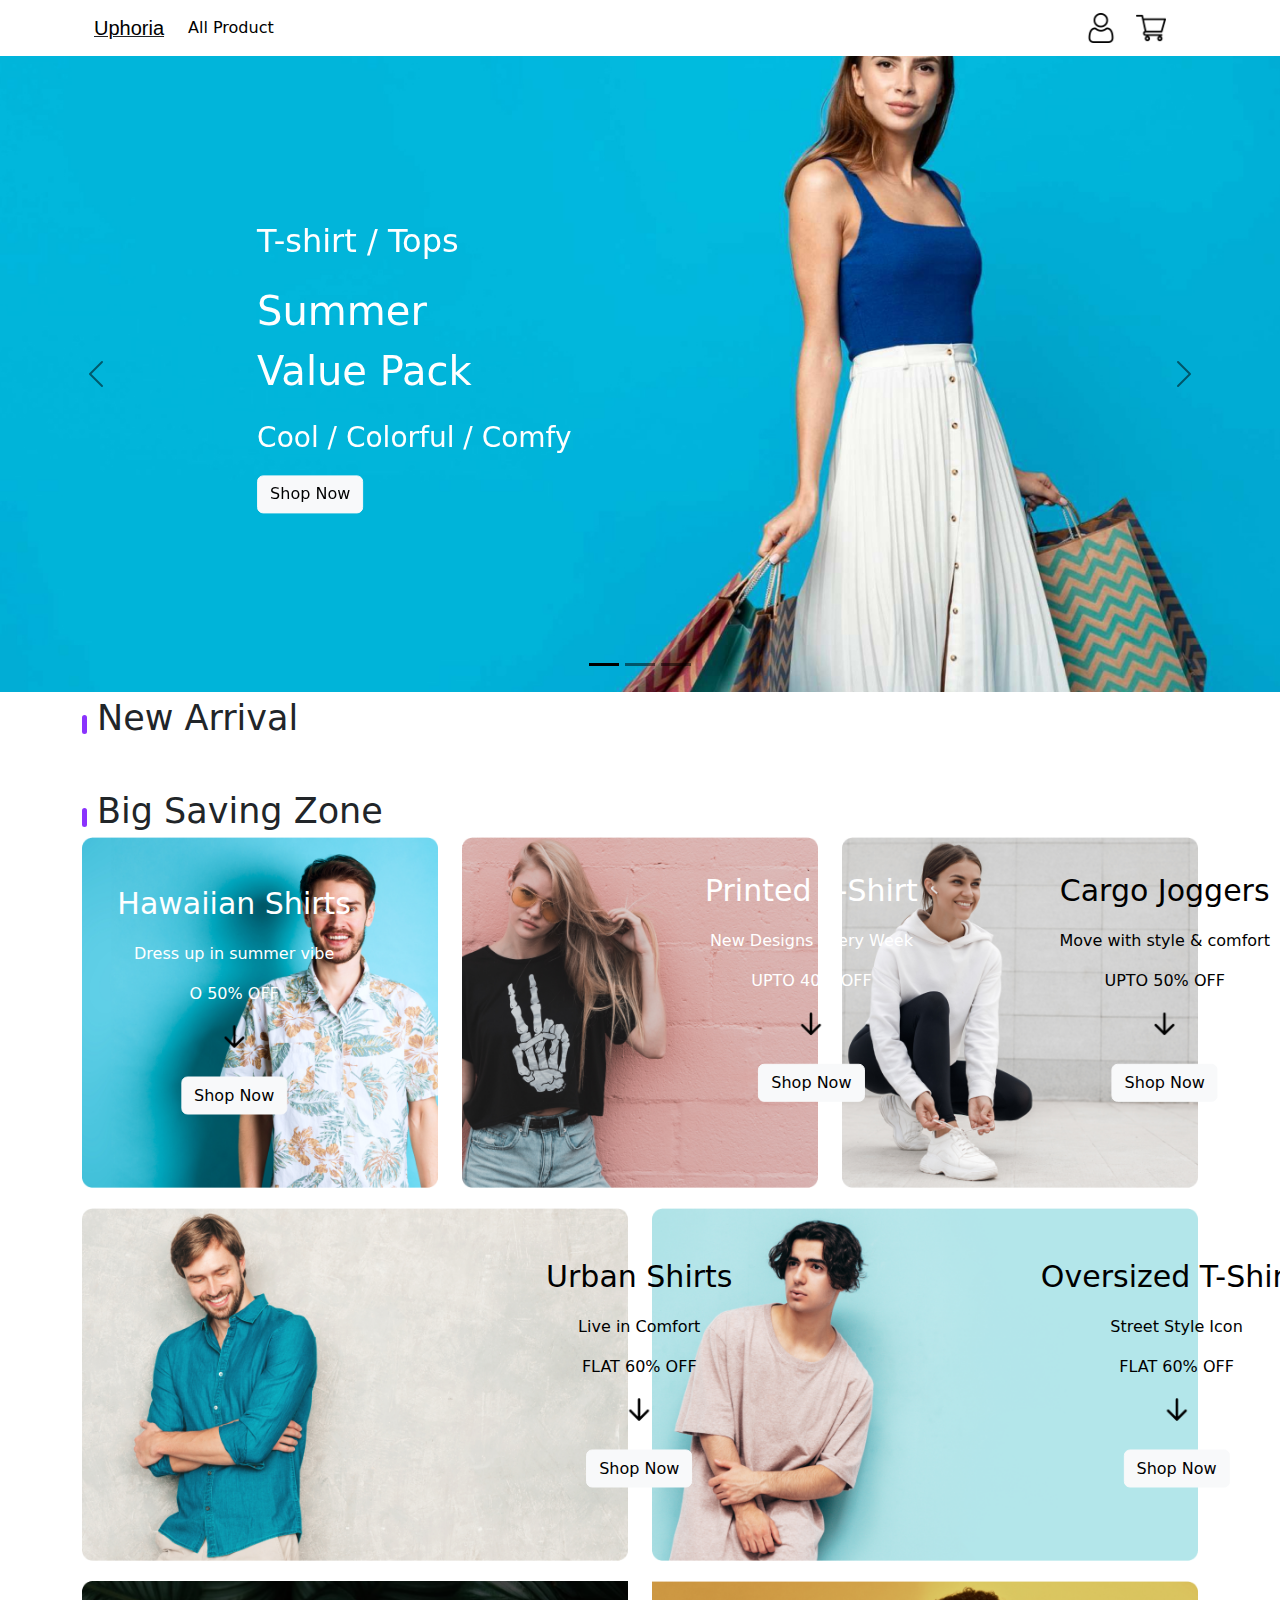
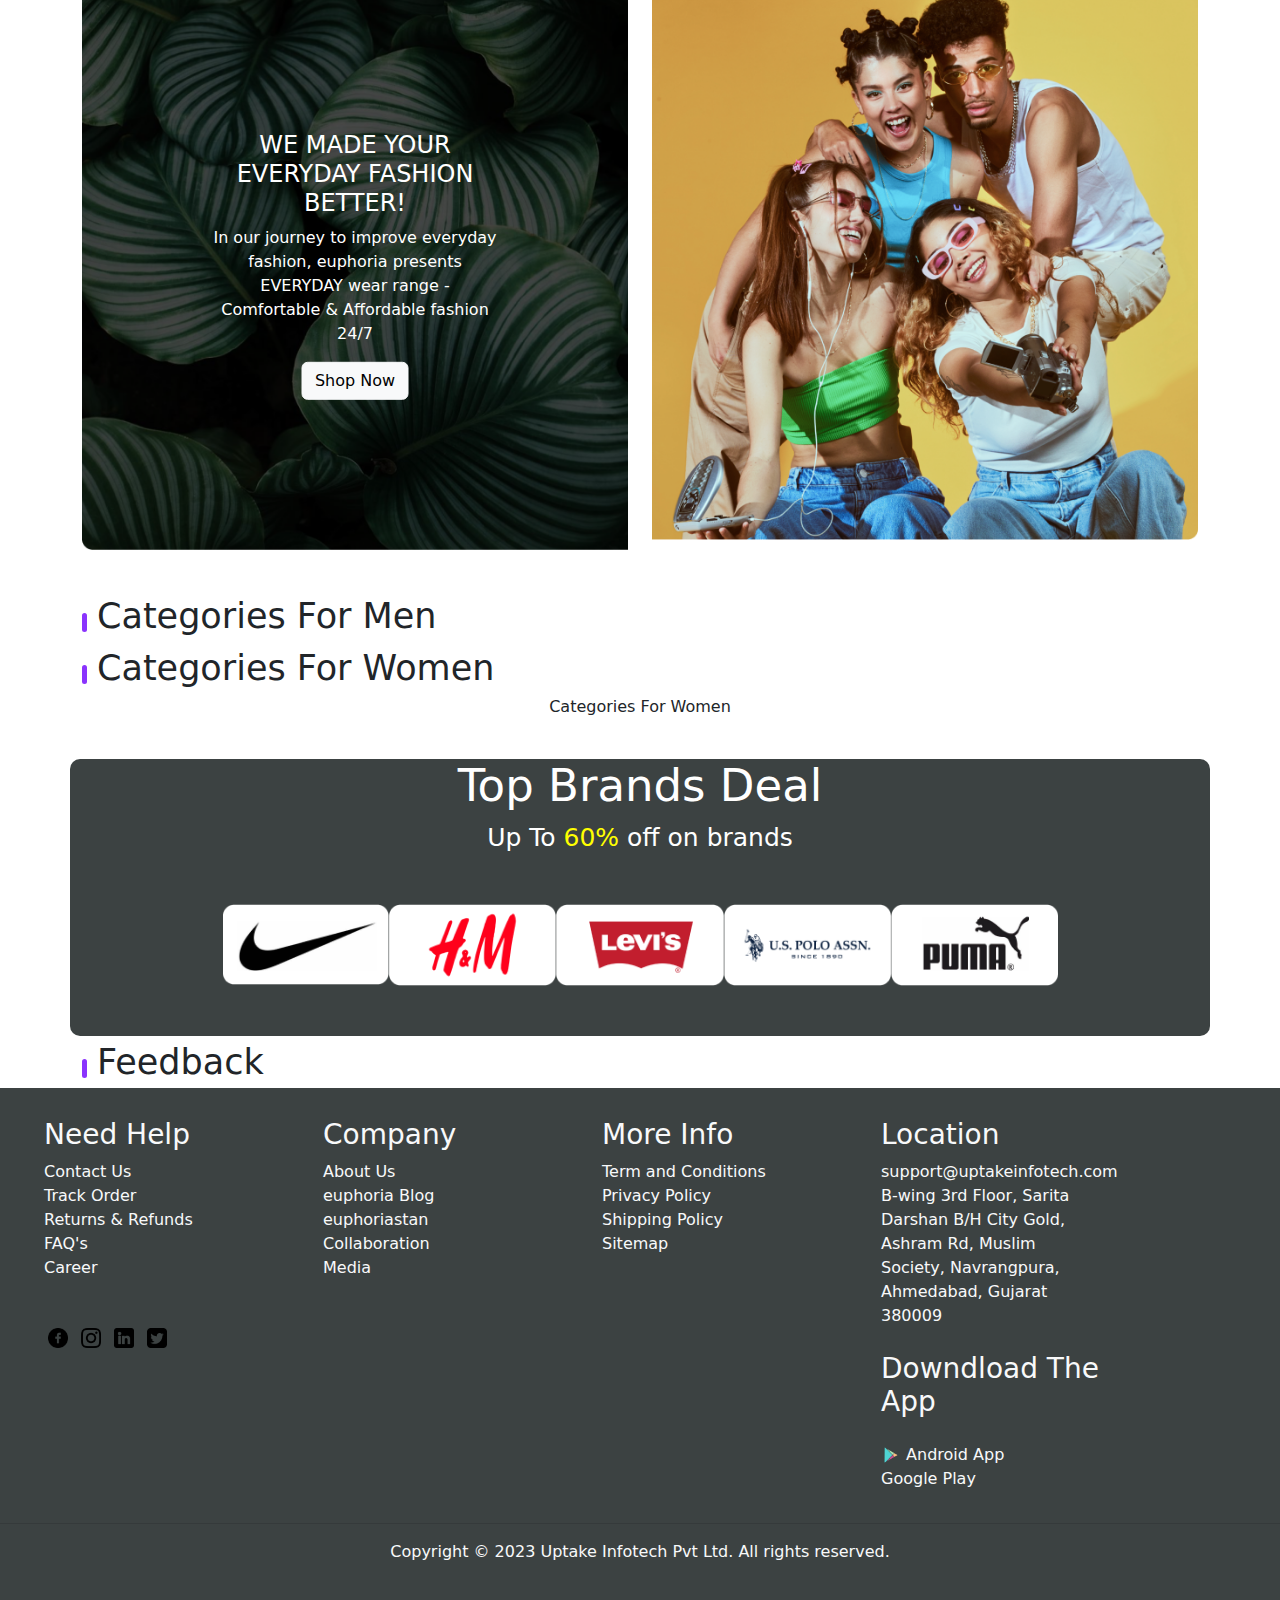
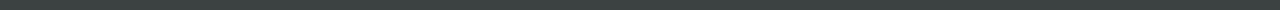
==== commit 862e9f80: "work-on-task" ====
--- a/index.html
+++ b/index.html
@@ -70,17 +70,6 @@
                 />
               </a>
             </div>
-            <!-- <form class="d-flex">
-              <input
-                class="form-control me-2"
-                type="search"
-                placeholder="Search"
-                aria-label="Search"
-              />
-              <button class="btn btn-outline-success" type="submit">
-                Search
-              </button>
-            </form> -->
           </div>
         </div>
       </nav>
@@ -204,30 +193,52 @@
         <div class="col-md-4 text-center">
           <img src="./assest/bigSav3.png" alt="" class="img-fluid" />
           <div class="bigsavingzone">
-            <p>Hawaiian Shirts</p>
+            <p class="big__saving">Hawaiian Shirts</p>
             <p>Dress up in summer vibe</p>
-            <p>UPTO 50% OFF</p>
-            <button type="button" class="btn btn-light">Shop Now</button>
+            <p><UPT></UPT>O 50% OFF</p>
+            <img
+              src="./assest/arrow-down.png"
+              alt=""
+              height="30px"
+              width="30px"
+            />
+            <div class="btn__bigsave">
+              <button type="button" class="btn btn-light">Shop Now</button>
+            </div>
           </div>
         </div>
         <div class="col-md-4 text-center">
           <img src="./assest/bigSav1.png" alt="" class="img-fluid" />
           <div class="bigsavingzoneone">
-            <p>Printed T-Shirt</p>
+            <p class="big__saving">Printed T-Shirt</p>
             <p>New Designs Every Week</p>
             <p>UPTO 40% OFF</p>
-            <button type="button" class="btn btn-light">Shop Now</button>
+            <img
+              src="./assest/arrow-down.png"
+              alt=""
+              height="30px"
+              width="30px"
+            />
+            <div class="btn__bigsave">
+              <button type="button" class="btn btn-light">Shop Now</button>
+            </div>
           </div>
         </div>
         <div class="col-md-4 text-center">
           <img src="./assest/bigSav2.png" alt="" class="img-fluid" />
           <div class="bigsavingzonetwo">
-            <p>Cargo Joggers</p>
+            <p class="big__saving">Cargo Joggers</p>
             <p>Move with style & comfort</p>
             <p>UPTO 50% OFF</p>
-            <a href="#"
-              ><button type="button" class="btn btn-light">Shop Now</button></a
-            >
+            <img
+              src="./assest/arrow-down.png"
+              alt=""
+              height="30px"
+              width="30px"
+            />
+            <div class="btn__bigsave">
+              <button type="button" class="btn btn-light">Shop Now</button>
+            </div>
           </div>
         </div>
       </div>
@@ -239,23 +250,35 @@
         <div class="col-lg-6 text-center">
           <img src="./assest/Bigsav4.png" alt="" class="img-fluid" />
           <div class="bigsavingzonethree">
-            <p>Urban Shirts</p>
+            <p class="big__saving">Urban Shirts</p>
             <p>Live in Comfort</p>
             <p>FLAT 60% OFF</p>
-            <a href="#"
-              ><button type="button" class="btn btn-light">Shop Now</button></a
-            >
+            <img
+              src="./assest/arrow-down.png"
+              alt=""
+              height="30px"
+              width="30px"
+            />
+            <div class="btn__bigsave">
+              <button type="button" class="btn btn-light">Shop Now</button>
+            </div>
           </div>
         </div>
         <div class="col-lg-6 text-center">
           <img src="./assest/BigSav5.png" alt="" class="img-fluid" />
           <div class="bigsavingzonefour">
-            <p>Oversized T-Shirts</p>
+            <p class="big__saving">Oversized T-Shirts</p>
             <p>Street Style Icon</p>
             <p>FLAT 60% OFF</p>
-            <a href="#"
-              ><button type="button" class="btn btn-light">Shop Now</button></a
-            >
+            <img
+              src="./assest/arrow-down.png"
+              alt=""
+              height="30px"
+              width="30px"
+            />
+            <div class="btn__bigsave">
+              <button type="button" class="btn btn-light">Shop Now</button>
+            </div>
           </div>
         </div>
       </div>
@@ -337,108 +360,34 @@
     <!--  -->
 
     <!-- user-feedback  -->
-    <section style="color: #000">
-      <div
-        id="feedbackCarousel"
-        class="carousel slide container py-5"
-        data-bs-ride="carousel"
-      >
-        <div class="carousel-inner">
-          <div class="carousel-item carousel-item-start active">
-            <div class="row d-flex justify-content-center">
-              <!-- Item 1 -->
-              <div class="col-md-4">
-                <div class="card">
-                  <!-- ... (content for the first item) -->
-                </div>
+    <!-- <div class="carousel-container">
+      <div class="carousel">
+        <div class="carousel-item active">
+          <div class="feedback-box">
+            <div class="feedback-image">
+              <img src="image.jpg" alt="Feedback Image" />
+            </div>
+            <div class="feedback-details">
+              <div class="stars">
+                <span class="star">&#9733;</span>
+                <span class="star">&#9733;</span>
+                <span class="star">&#9733;</span>
+                <span class="star">&#9733;</span>
+                <span class="star">&#9733;</span>
               </div>
-              <!-- Item 2 -->
-              <div class="col-md-4">
-                <div class="card">
-                  <!-- ... (content for the second item) -->
-                </div>
-              </div>
-              <!-- Item 3 -->
-              <div class="col-md-4">
-                <div class="card">
-                  <!-- ... (content for the third item) -->
-                </div>
-              </div>
-            </div>
-          </div>
-
-          <div class="carousel-item carousel-item-next">
-            <div class="row d-flex justify-content-center">
-              <!-- Item 4 -->
-              <div class="col-md-4">
-                <div class="card">
-                  <!-- ... (content for the fourth item) -->
-                </div>
-              </div>
-              <!-- Item 5 -->
-              <div class="col-md-4">
-                <div class="card">
-                  <!-- ... (content for the fifth item) -->
-                </div>
-              </div>
-              <!-- Item 6 -->
-              <div class="col-md-4">
-                <div class="card">
-                  <!-- ... (content) -->
-                </div>
-              </div>
-            </div>
-          </div>
-
-          <div class="carousel-item carousel-item-end">
-            <div class="row d-flex justify-content-center">
-              <!-- Item 7 -->
-              <div class="col-md-4">
-                <div class="card">
-                  <!-- ... (content) -->
-                </div>
-              </div>
-              <!-- Item 8 -->
-              <div class="col-md-4">
-                <div class="card">
-                  <!-- ... (content) -->
-                </div>
-              </div>
-              <!-- Item 9 -->
-              <div class="col-md-4">
-                <div class="card">
-                  <!-- ... (content) -->
-                </div>
-              </div>
-            </div>
-          </div>
-        </div>
-
-        <button
-          class="carousel-control-prev"
-          type="button"
-          data-bs-target="#feedbackCarousel"
-          data-bs-slide="prev"
-        >
-          <span class="carousel-control-prev-icon" aria-hidden="true"></span>
-          <span class="visually-hidden">Previous</span>
-        </button>
-        <button
-          class="carousel-control-next"
-          type="button"
-          data-bs-target="#feedbackCarousel"
-          data-bs-slide="next"
-        >
-          <span class="carousel-control-next-icon" aria-hidden="true"></span>
-          <span class="visually-hidden">Next</span>
-        </button>
-      </div>
-    </section>
-
-    <!--  -->
-
-    <div class="container footerColor">
-      <div class="row text-light">
+              <p class="feedback-text">Great product! Loved it.</p>
+            </div>
+          </div>
+        </div>
+      </div>
+    </div> -->
+
+    <!--  -->
+
+    <!--  -->
+
+    <div class="footerColor">
+      <div class="container row text-light">
         <div class="col-md-3">
           <ul class="footerUL float-start">
             <h3>Need Help</h3>
--- a/style.css
+++ b/style.css
@@ -35,11 +35,6 @@
     text-align: left;
 }
 
-/* .carouselImg {
-    position: relative;
-} */
-
-
 
 
 
@@ -58,6 +53,11 @@
 .card-img-top {
     height: 200px;
     object-fit: cover;
+    transition: transform .8s;
+}
+
+.card-img-top:hover {
+    transform: scale(0.9);
 }
 
 .scale {
@@ -72,6 +72,15 @@
     height: 15px;
 
 }
+
+.card-text {
+    display: flex;
+    justify-content: center;
+    color: rgb(6, 58, 126);
+    font-weight: bold;
+
+}
+
 
 /* heading after vertical Line */
 .headingVL {
@@ -97,6 +106,11 @@
 .img-fluid {
     max-width: 100%;
     height: auto;
+}
+
+.big__saving {
+    font-weight: lighter;
+    font-size: 30px;
 }
 
 /* Add styles for bigsaving zones */
@@ -112,27 +126,35 @@
 }
 
 .bigsavingzone {
-    transform: translate(10%, -180%);
+    transform: translate(10%, -125%);
 }
 
 .bigsavingzoneone {
-    transform: translate(110%, -180%);
+    transform: translate(100%, -130%);
 }
 
 .bigsavingzonetwo {
-    transform: translate(90%, -180%);
+    transform: translate(90%, -130%);
     color: black;
 
 }
 
 .bigsavingzonethree {
-    transform: translate(300%, -150%);
+    transform: translate(220%, -125%);
     color: black;
 }
 
 .bigsavingzonefour {
-    transform: translate(300%, -150%);
+    transform: translate(130%, -125%);
     color: black;
+}
+
+.btn__bigsave {
+    margin-top: 25px;
+}
+
+.btn__bigsave p {
+    font-weight: bold;
 }
 
 /* Static banner css code  */
@@ -190,7 +212,7 @@
     border-radius: .7rem;
 }
 
-/* footerr */
+/* footer */
 .footerUL {
     list-style-type: none;
 }
@@ -205,13 +227,4 @@
 .footerUL img {
     height: 20px;
     width: 20px;
-}
-
-.navHover:hover {
-    background-color: rgb(117, 117, 208);
-
-}
-
-
-
-/*  */+}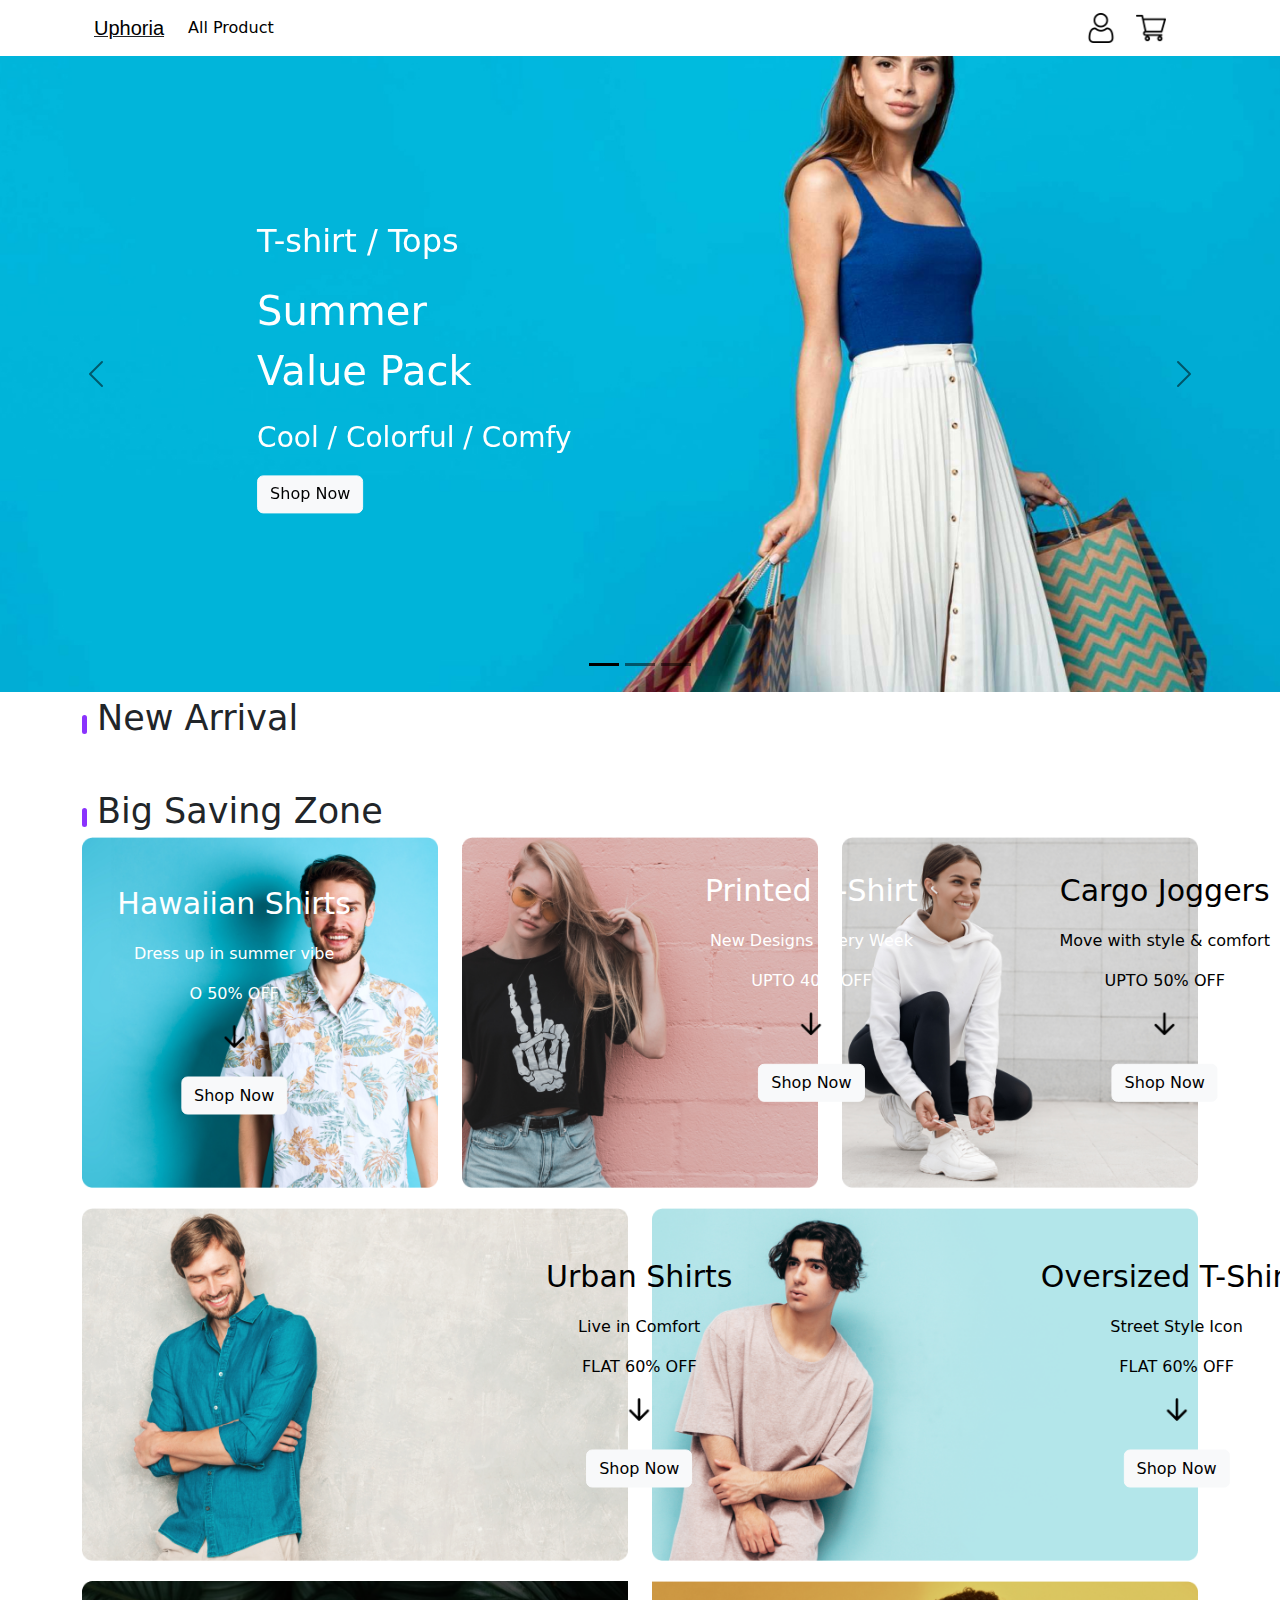
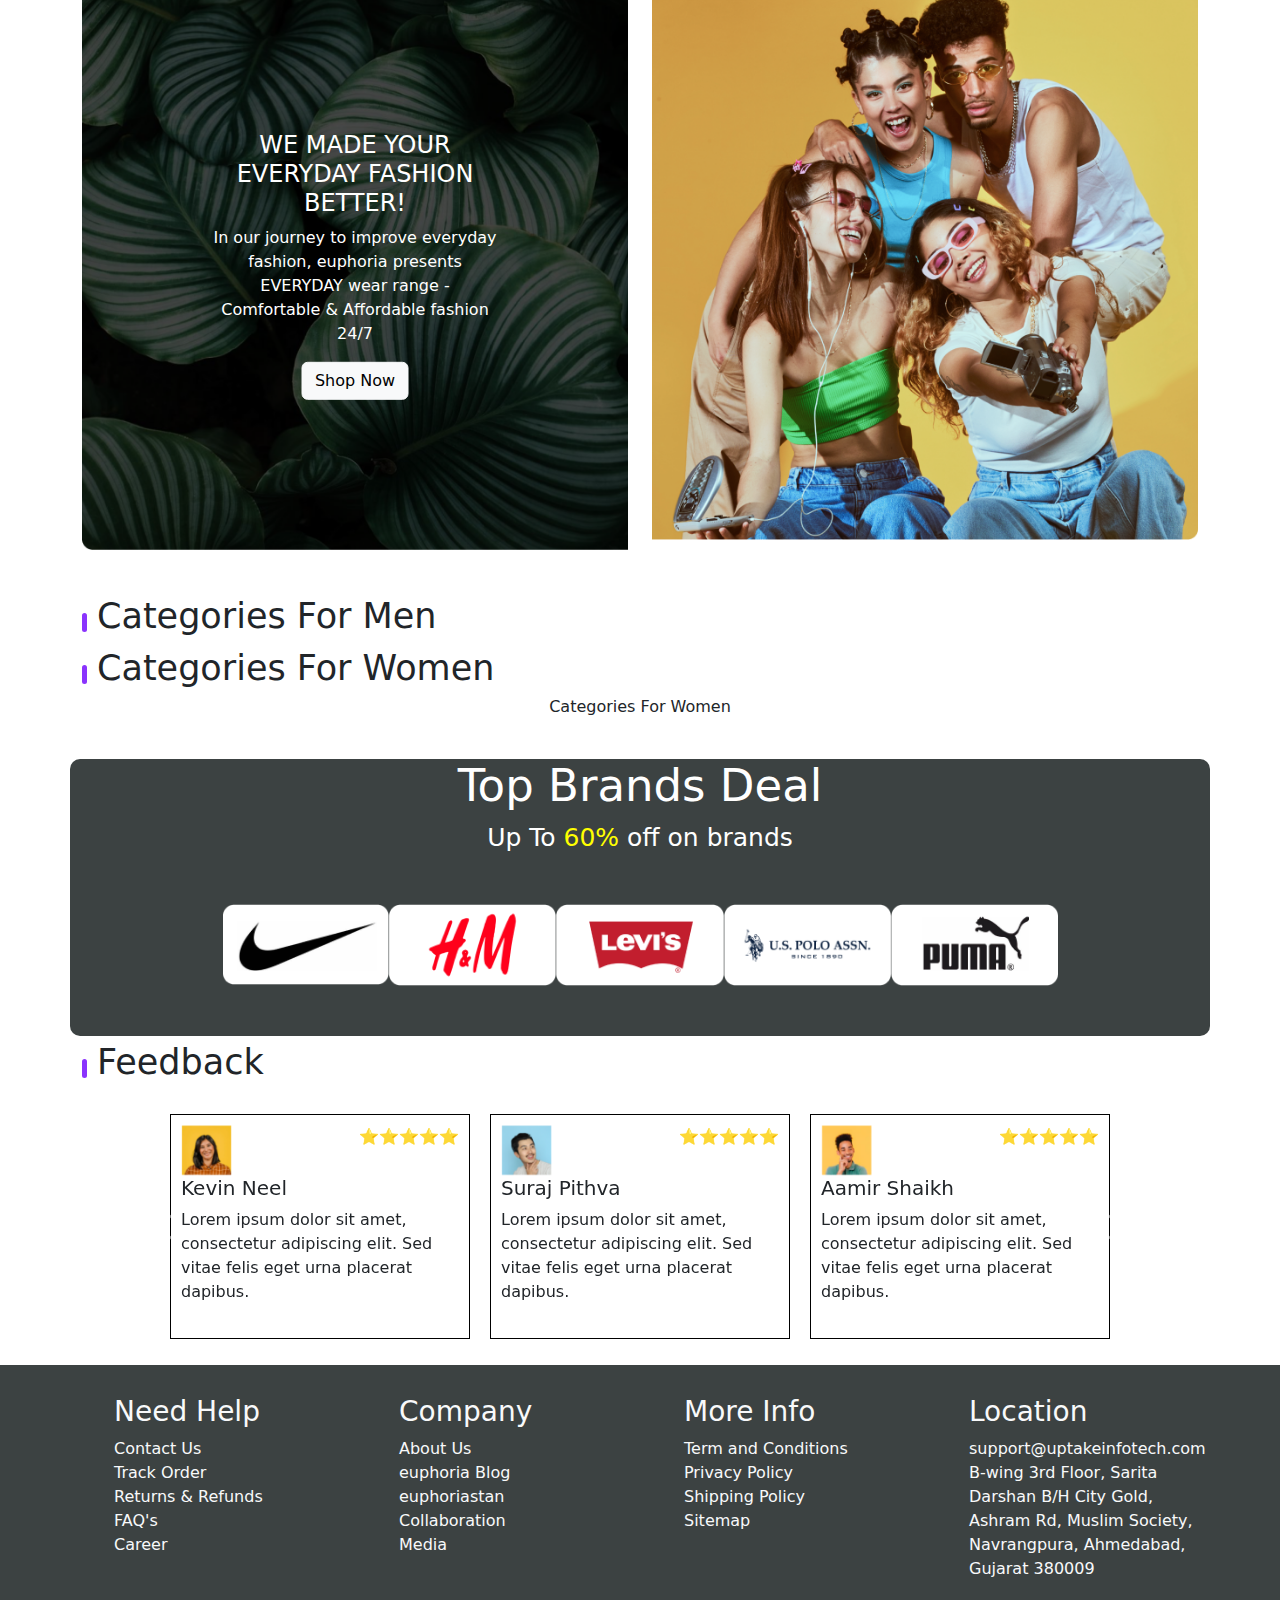
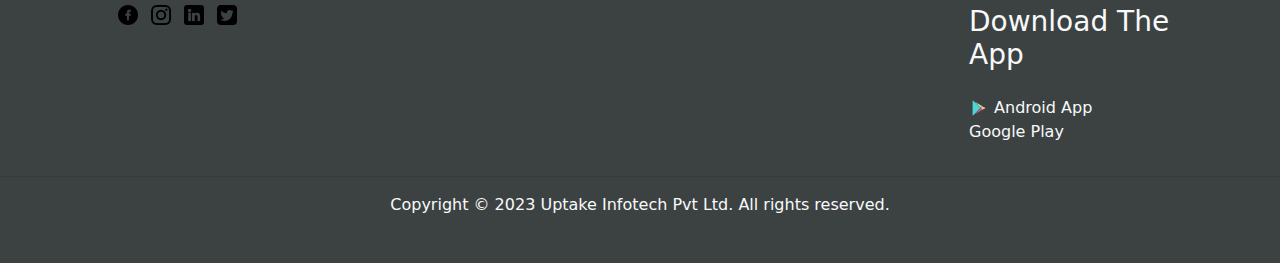
==== commit 6bcdb6c4: "work-all-fun" ====
--- a/index.html
+++ b/index.html
@@ -8,8 +8,6 @@
     <link
       href="https://cdn.jsdelivr.net/npm/bootstrap@5.3.3/dist/css/bootstrap.min.css"
       rel="stylesheet"
-      integrity="sha384-QWTKZyjpPEjISv5WaRU9OFeRpok6YctnYmDr5pNlyT2bRjXh0JMhjY6hW+ALEwIH"
-      crossorigin="anonymous"
     />
     <link rel="preconnect" href="https://fonts.googleapis.com" />
     <link rel="preconnect" href="https://fonts.gstatic.com" crossorigin />
@@ -69,6 +67,7 @@
                   class="nav-img"
                 />
               </a>
+              <span class="countItem"></span>
             </div>
           </div>
         </div>
@@ -352,117 +351,169 @@
     </div>
 
     <!--  -->
+
+    <!-- feed-back-->
     <div class="container vls">
       <span class="verticalLine"></span>
       <span class="headingVL">Feedback</span>
     </div>
 
-    <!--  -->
-
     <!-- user-feedback  -->
-    <!-- <div class="carousel-container">
-      <div class="carousel">
-        <div class="carousel-item active">
-          <div class="feedback-box">
-            <div class="feedback-image">
-              <img src="image.jpg" alt="Feedback Image" />
-            </div>
-            <div class="feedback-details">
-              <div class="stars">
-                <span class="star">&#9733;</span>
-                <span class="star">&#9733;</span>
-                <span class="star">&#9733;</span>
-                <span class="star">&#9733;</span>
-                <span class="star">&#9733;</span>
+
+    <div class="container my-3">
+      <div id="feedbackCarousel" class="carousel slide" data-bs-ride="carousel">
+        <div class="carousel-inner">
+          <div class="carousel-item active">
+            <div class="d-flex flex-wrap justify-content-center">
+              <div class="feedback-item">
+                <img
+                  src="./assest/feedaback1.png"
+                  class="h-25"
+                  alt="Feedback 1"
+                />
+                <div class="float-end">
+                  <span class="star-rating">⭐⭐⭐⭐⭐</span>
+                </div>
+                <h5>Kevin Neel</h5>
+                <p>
+                  Lorem ipsum dolor sit amet, consectetur adipiscing elit. Sed
+                  vitae felis eget urna placerat dapibus.
+                </p>
               </div>
-              <p class="feedback-text">Great product! Loved it.</p>
-            </div>
-          </div>
-        </div>
-      </div>
-    </div> -->
+              <!-- Add more feedback items here -->
+              <div class="feedback-item">
+                <img
+                  src="./assest/feedback2.png"
+                  class="h-25"
+                  alt="Feedback 1"
+                />
+                <div class="float-end">
+                  <span class="star-rating">⭐⭐⭐⭐⭐</span>
+                </div>
+                <h5>Suraj Pithva</h5>
+
+                <p>
+                  Lorem ipsum dolor sit amet, consectetur adipiscing elit. Sed
+                  vitae felis eget urna placerat dapibus.
+                </p>
+              </div>
+              <div class="feedback-item">
+                <img
+                  src="./assest/feedback3.png"
+                  class="h-25"
+                  alt="Feedback 1"
+                />
+                <div class="float-end">
+                  <span class="star-rating">⭐⭐⭐⭐⭐</span>
+                </div>
+                <h5>Aamir Shaikh</h5>
+                <p>
+                  Lorem ipsum dolor sit amet, consectetur adipiscing elit. Sed
+                  vitae felis eget urna placerat dapibus.
+                </p>
+              </div>
+            </div>
+          </div>
+        </div>
+        <button
+          class="carousel-control-prev"
+          type="button"
+          data-bs-target="#feedbackCarousel"
+          data-bs-slide="prev"
+        >
+          <span class="carousel-control-prev-icon" aria-hidden="true"></span>
+          <span class="visually-hidden">Previous</span>
+        </button>
+        <button
+          class="carousel-control-next"
+          type="button"
+          data-bs-target="#feedbackCarousel"
+          data-bs-slide="next"
+        >
+          <span class="carousel-control-next-icon" aria-hidden="true"></span>
+          <span class="visually-hidden">Next</span>
+        </button>
+      </div>
+    </div>
 
     <!--  -->
 
     <!--  -->
 
     <div class="footerColor">
-      <div class="container row text-light">
-        <div class="col-md-3">
-          <ul class="footerUL float-start">
-            <h3>Need Help</h3>
-            <li>Contact Us</li>
-            <li>Track Order</li>
-            <li>Returns & Refunds</li>
-            <li>FAQ's</li>
-            <li>Career</li>
-
-            <a href="#">
-              <img src="./assest/facebook.png" alt="" class="my-5 mx-1"
-            /></a>
-            <a href="#">
-              <img src="./assest/instagram.png" alt="" class="mx-1"
-            /></a>
-            <a href="#">
-              <img src="./assest/linkedin.png" alt="" class="mx-1"
-            /></a>
-            <a href="#">
-              <img src="./assest/twitter-sign.png" alt="" class="mx-1"
-            /></a>
-          </ul>
-        </div>
-        <div class="col-md-3">
-          <ul class="footerUL">
-            <h3>Company</h3>
-            <li>About Us</li>
-            <li>euphoria Blog</li>
-            <li>euphoriastan</li>
-            <li>Collaboration</li>
-            <li>Media</li>
-          </ul>
-        </div>
-        <div class="col-md-3">
-          <ul class="footerUL">
-            <h3>More Info</h3>
-            <li>Term and Conditions</li>
-            <li>Privacy Policy</li>
-            <li>Shipping Policy</li>
-            <li>Sitemap</li>
-          </ul>
-        </div>
-        <div class="col-md-3">
-          <ul class="footerUL">
-            <h3>Location</h3>
-            <li>support@uptakeinfotech.com</li>
-            <li>
-              B-wing 3rd Floor, Sarita Darshan B/H City Gold, Ashram Rd, Muslim
-              Society, Navrangpura, Ahmedabad, Gujarat 380009
-            </li>
-            <li class="h3 my-4">Downdload The App</li>
-            <img src="./assest/androidLOGO.png" alt="" />
-            <span class="h6"
-              >Android App <br />
-              Google Play</span
-            >
-          </ul>
+      <div class="container">
+        <div class="row text-light">
+          <div class="col-md-3">
+            <ul class="footerUL">
+              <li><h3>Need Help</h3></li>
+              <li>Contact Us</li>
+              <li>Track Order</li>
+              <li>Returns & Refunds</li>
+              <li>FAQ's</li>
+              <li>Career</li>
+              <li>
+                <a href="#"
+                  ><img src="./assest/facebook.png" alt="" class="my-5 mx-1"
+                /></a>
+                <a href="#"
+                  ><img src="./assest/instagram.png" alt="" class="mx-1"
+                /></a>
+                <a href="#"
+                  ><img src="./assest/linkedin.png" alt="" class="mx-1"
+                /></a>
+                <a href="#"
+                  ><img src="./assest/twitter-sign.png" alt="" class="mx-1"
+                /></a>
+              </li>
+            </ul>
+          </div>
+          <div class="col-md-3">
+            <ul class="footerUL">
+              <li><h3>Company</h3></li>
+              <li>About Us</li>
+              <li>euphoria Blog</li>
+              <li>euphoriastan</li>
+              <li>Collaboration</li>
+              <li>Media</li>
+            </ul>
+          </div>
+          <div class="col-md-3">
+            <ul class="footerUL">
+              <li><h3>More Info</h3></li>
+              <li>Term and Conditions</li>
+              <li>Privacy Policy</li>
+              <li>Shipping Policy</li>
+              <li>Sitemap</li>
+            </ul>
+          </div>
+          <div class="col-md-3">
+            <ul class="footerUL">
+              <li><h3>Location</h3></li>
+              <li>support@uptakeinfotech.com</li>
+              <li>
+                B-wing 3rd Floor, Sarita Darshan B/H City Gold, Ashram Rd,
+                Muslim Society, Navrangpura, Ahmedabad, Gujarat 380009
+              </li>
+              <li class="h3 my-4">Download The App</li>
+              <li>
+                <img src="./assest/androidLOGO.png" alt="" />
+                <span class="h6"
+                  >Android App <br />
+                  Google Play</span
+                >
+              </li>
+            </ul>
+          </div>
         </div>
       </div>
       <hr />
-      <p class="text-light text-center">
+      <p class="text-center text-light">
         Copyright © 2023 Uptake Infotech Pvt Ltd. All rights reserved.
       </p>
     </div>
+
     <!--  -->
   </body>
+  <script src="https://cdn.jsdelivr.net/npm/bootstrap@5.3.3/dist/js/bootstrap.bundle.min.js"></script>
   <script src="./script.js"></script>
-  <script
-    src="https://cdn.jsdelivr.net/npm/@popperjs/core@2.11.8/dist/umd/popper.min.js"
-    integrity="sha384-I7E8VVD/ismYTF4hNIPjVp/Zjvgyol6VFvRkX/vR+Vc4jQkC+hVqc2pM8ODewa9r"
-    crossorigin="anonymous"
-  ></script>
-  <script
-    src="https://cdn.jsdelivr.net/npm/bootstrap@5.3.3/dist/js/bootstrap.min.js"
-    integrity="sha384-0pUGZvbkm6XF6gxjEnlmuGrJXVbNuzT9qBBavbLwCsOGabYfZo0T0to5eqruptLy"
-    crossorigin="anonymous"
-  ></script>
 </html>
--- a/style.css
+++ b/style.css
@@ -93,7 +93,7 @@
 /* vertical line code */
 .verticalLine {
     border-left: 5px solid rgba(138, 51, 253, 1);
-    height: 40px;
+    /* height: 40px; */
     border-radius: 10px;
 }
 
@@ -221,10 +221,22 @@
     background-color: rgba(60, 66, 66, 1);
     padding-top: 30px;
     padding-bottom: 30px;
-
 }
 
 .footerUL img {
     height: 20px;
     width: 20px;
+}
+
+.carousel-item {
+    display: flex;
+    justify-content: center;
+}
+
+.carousel-item .feedback-item {
+    border: 1px solid black;
+    padding: 10px;
+    margin: 10px;
+    width: 300px;
+    /* Adjust as needed */
 }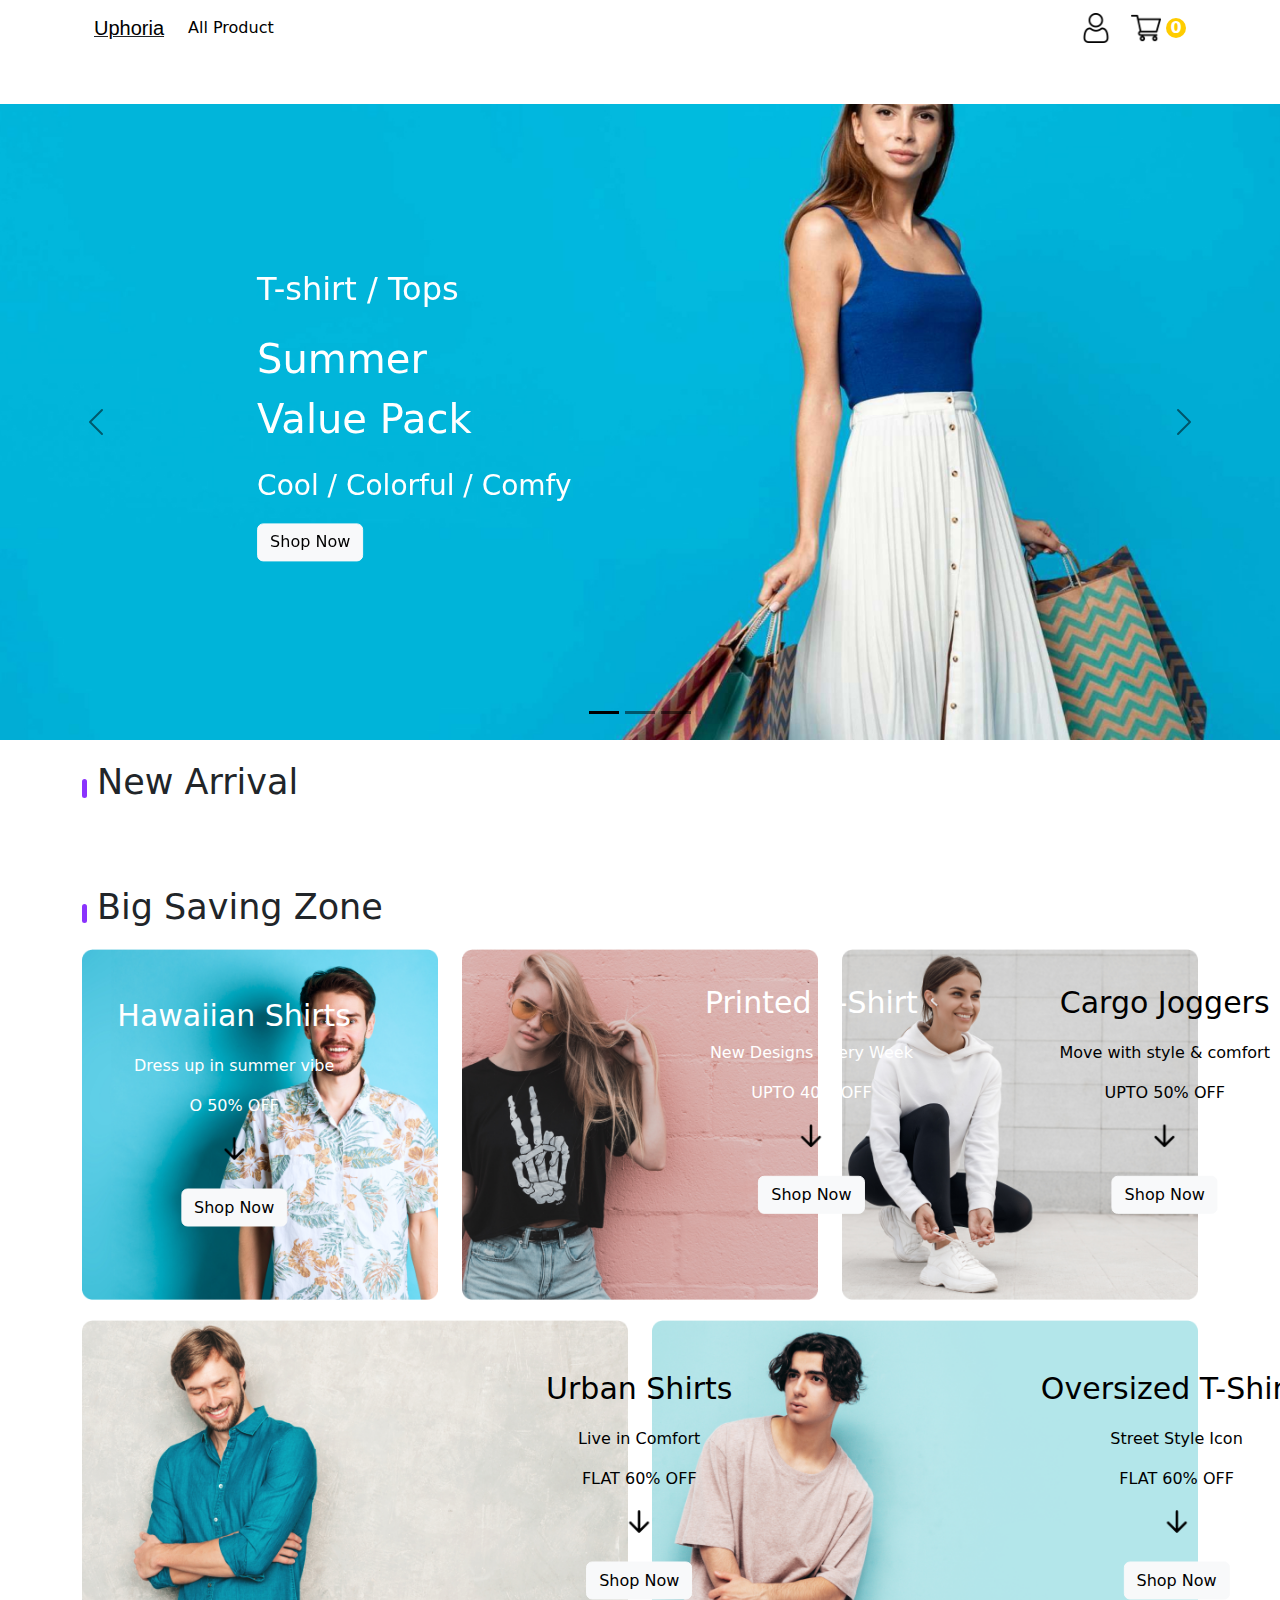
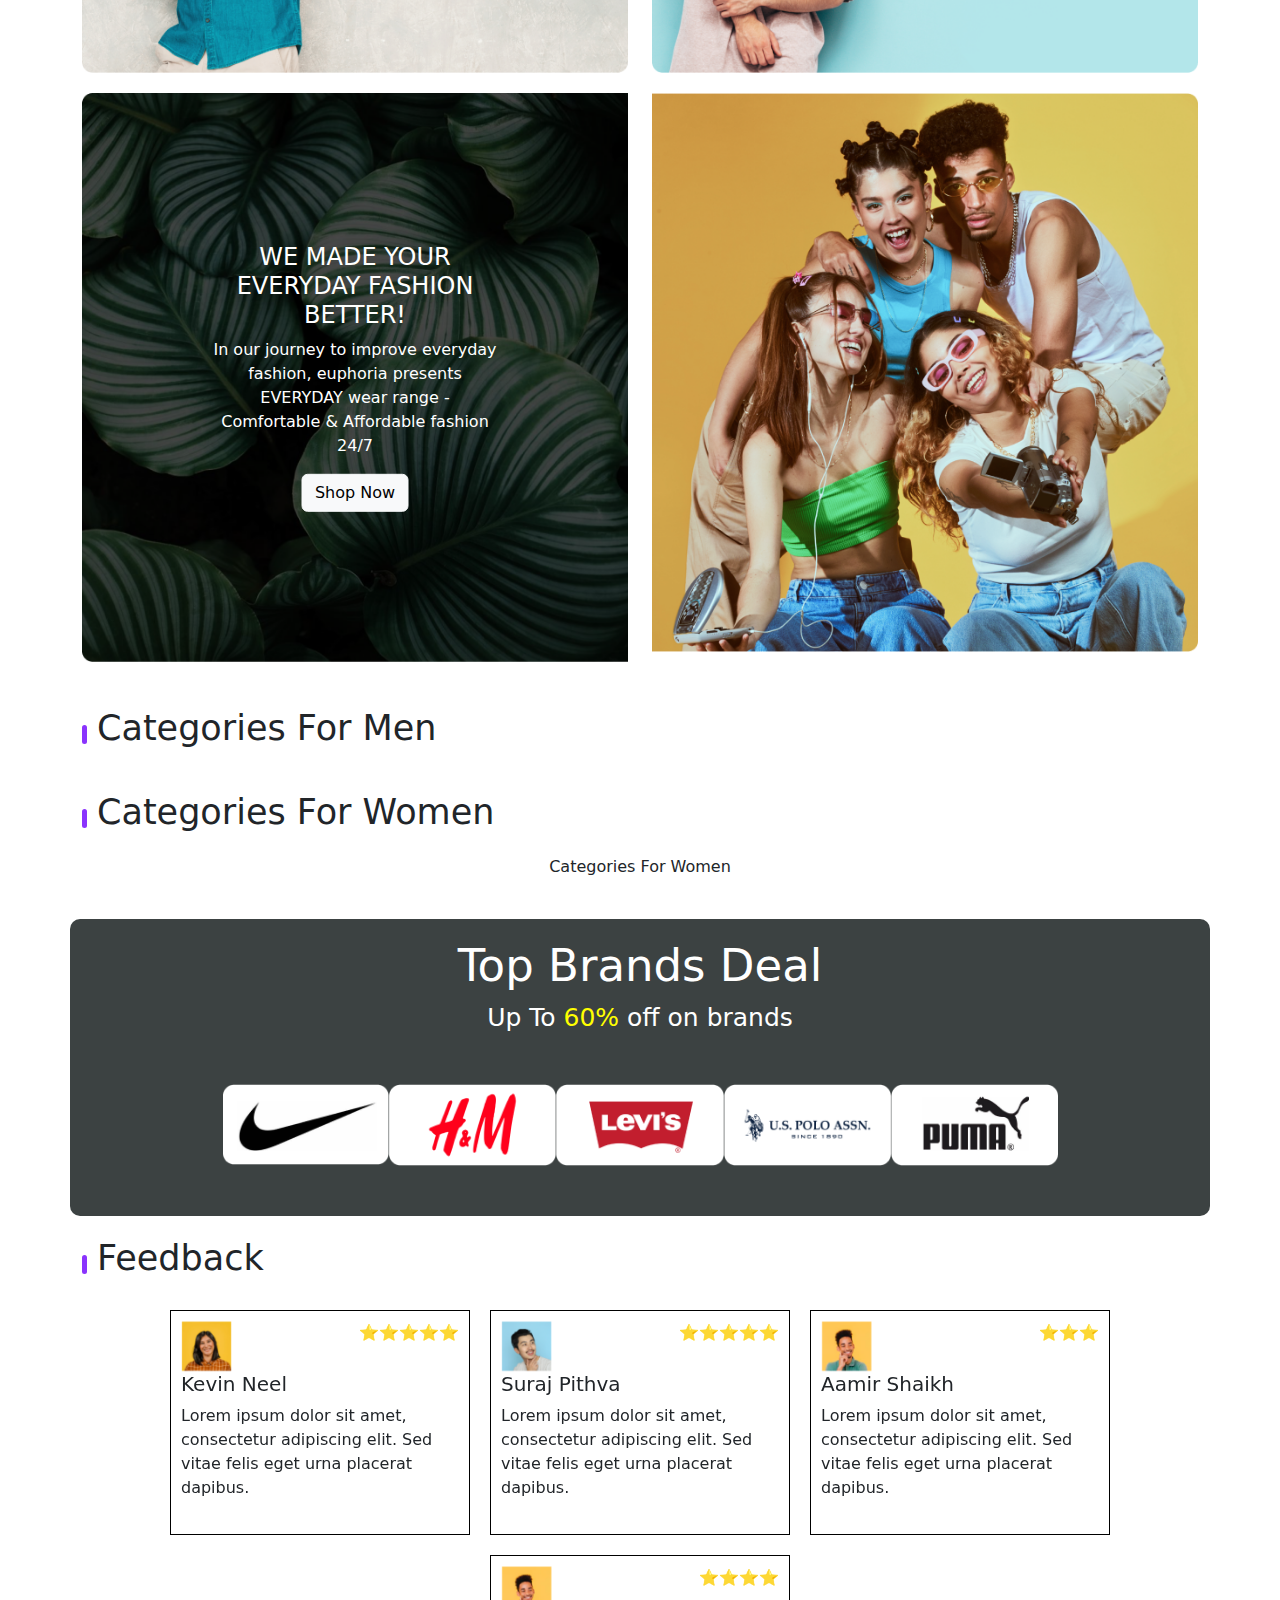
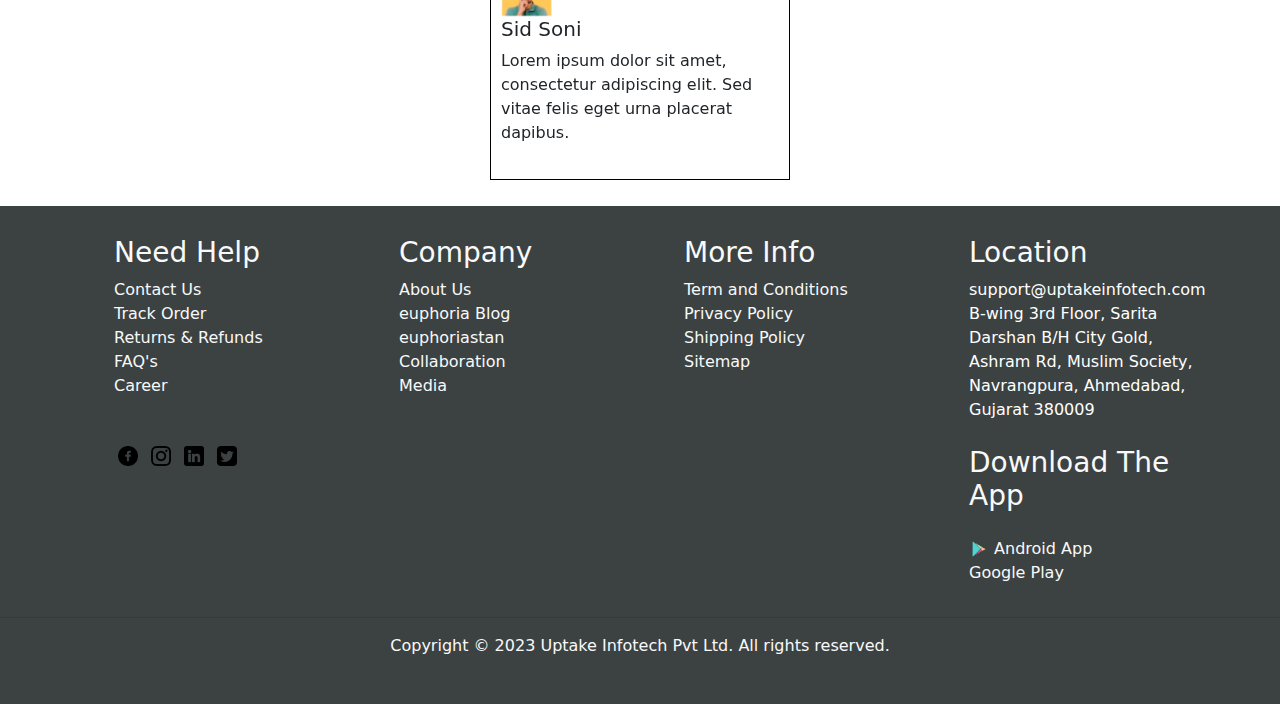
==== commit 979ec0c6: "task-done" ====
--- a/index.html
+++ b/index.html
@@ -15,10 +15,24 @@
       href="https://fonts.googleapis.com/css2?family=Euphoria+Script&display=swap"
       rel="stylesheet"
     />
+    <link
+      rel="stylesheet"
+      href="https://cdnjs.cloudflare.com/ajax/libs/OwlCarousel2/2.3.4/assets/owl.carousel.min.css"
+      integrity="sha512-tS3S5qG0BlhnQROyJXvNjeEM4UpMXHrQfTGmbQ1gKmelCxlSEBUaxhRBj/EFTzpbP4RVSrpEikbmdJobCvhE3g=="
+      crossorigin="anonymous"
+      referrerpolicy="no-referrer"
+    />
+    <link
+      rel="stylesheet"
+      href="https://cdnjs.cloudflare.com/ajax/libs/OwlCarousel2/2.3.4/assets/owl.theme.default.min.css"
+      integrity="sha512-sMXtMNL1zRzolHYKEujM2AqCLUR9F2C4/05cdbxjjLSRvMQIciEPCQZo++nk7go3BtSuK9kfa/s+a4f4i5pLkw=="
+      crossorigin="anonymous"
+      referrerpolicy="no-referrer"
+    />
   </head>
 
   <body>
-    <!-- code for nav-bar  -->
+    <!--  nav-bar  -->
     <div class="container">
       <nav class="navbar navbar-expand-lg navbar-light">
         <div class="container-fluid">
@@ -67,7 +81,7 @@
                   class="nav-img"
                 />
               </a>
-              <span class="countItem"></span>
+              <span class="count__item"></span>
             </div>
           </div>
         </div>
@@ -77,7 +91,7 @@
     <!-- Code for Slide-bar-->
     <div
       id="carouselExampleDark"
-      class="carousel carousel-dark slide"
+      class="carousel carousel-dark slide mt-5"
       data-bs-ride="carousel"
     >
       <div class="carousel-indicators car-slide">
@@ -172,7 +186,7 @@
 
     <!-- New Arrival Product  -->
 
-    <div class="container newArrivalPro">
+    <div class="container newArrivalPro my-3">
       <span class="verticalLine"></span>
       <span class="headingVL">New Arrival</span>
     </div>
@@ -181,7 +195,7 @@
       <div class="row justify-content-center products"></div>
     </div>
     <!--  -->
-    <div class="container newArrivalPro">
+    <div class="container newArrivalPro my-3">
       <span class="verticalLine"></span>
       <span class="headingVL">Big Saving Zone</span>
     </div>
@@ -202,7 +216,9 @@
               width="30px"
             />
             <div class="btn__bigsave">
-              <button type="button" class="btn btn-light">Shop Now</button>
+              <a href="./allProduct.html">
+                <button type="button" class="btn btn-light">Shop Now</button></a
+              >
             </div>
           </div>
         </div>
@@ -219,7 +235,11 @@
               width="30px"
             />
             <div class="btn__bigsave">
-              <button type="button" class="btn btn-light">Shop Now</button>
+              <a href="./allProduct.html"
+                ><button type="button" class="btn btn-light">
+                  Shop Now
+                </button></a
+              >
             </div>
           </div>
         </div>
@@ -236,7 +256,11 @@
               width="30px"
             />
             <div class="btn__bigsave">
-              <button type="button" class="btn btn-light">Shop Now</button>
+              <a href="./allProduct.html"
+                ><button type="button" class="btn btn-light">
+                  Shop Now
+                </button></a
+              >
             </div>
           </div>
         </div>
@@ -282,6 +306,7 @@
         </div>
       </div>
     </div>
+
     <!-- Third section with banner cards -->
     <div class="container custom-spacing">
       <div class="row">
@@ -312,7 +337,7 @@
       </div>
     </div>
     <!-- categories for men -->
-    <div class="container vls">
+    <div class="container vls my-3">
       <span class="verticalLine"></span>
       <span class="headingVL">Categories For Men</span>
     </div>
@@ -324,7 +349,7 @@
     <!--  -->
 
     <!-- categories for women -->
-    <div class="container vls">
+    <div class="container vls my-3">
       <span class="verticalLine"></span>
       <span class="headingVL">Categories For Women</span>
     </div>
@@ -353,7 +378,7 @@
     <!--  -->
 
     <!-- feed-back-->
-    <div class="container vls">
+    <div class="container vls my-3">
       <span class="verticalLine"></span>
       <span class="headingVL">Feedback</span>
     </div>
@@ -361,11 +386,11 @@
     <!-- user-feedback  -->
 
     <div class="container my-3">
-      <div id="feedbackCarousel" class="carousel slide" data-bs-ride="carousel">
+      <div class="owl-curousel owl-theme">
         <div class="carousel-inner">
           <div class="carousel-item active">
             <div class="d-flex flex-wrap justify-content-center">
-              <div class="feedback-item">
+              <div class="feedback-item item">
                 <img
                   src="./assest/feedaback1.png"
                   class="h-25"
@@ -381,7 +406,7 @@
                 </p>
               </div>
               <!-- Add more feedback items here -->
-              <div class="feedback-item">
+              <div class="feedback-item item">
                 <img
                   src="./assest/feedback2.png"
                   class="h-25"
@@ -397,14 +422,14 @@
                   vitae felis eget urna placerat dapibus.
                 </p>
               </div>
-              <div class="feedback-item">
+              <div class="feedback-item item">
                 <img
                   src="./assest/feedback3.png"
                   class="h-25"
                   alt="Feedback 1"
                 />
                 <div class="float-end">
-                  <span class="star-rating">⭐⭐⭐⭐⭐</span>
+                  <span class="star-rating">⭐⭐⭐</span>
                 </div>
                 <h5>Aamir Shaikh</h5>
                 <p>
@@ -412,32 +437,29 @@
                   vitae felis eget urna placerat dapibus.
                 </p>
               </div>
-            </div>
-          </div>
-        </div>
-        <button
-          class="carousel-control-prev"
-          type="button"
-          data-bs-target="#feedbackCarousel"
-          data-bs-slide="prev"
-        >
-          <span class="carousel-control-prev-icon" aria-hidden="true"></span>
-          <span class="visually-hidden">Previous</span>
-        </button>
-        <button
-          class="carousel-control-next"
-          type="button"
-          data-bs-target="#feedbackCarousel"
-          data-bs-slide="next"
-        >
-          <span class="carousel-control-next-icon" aria-hidden="true"></span>
-          <span class="visually-hidden">Next</span>
-        </button>
-      </div>
-    </div>
-
-    <!--  -->
-
+              <div class="feedback-item item">
+                <img
+                  src="./assest/feedback3.png"
+                  class="h-25"
+                  alt="Feedback 1"
+                />
+                <div class="float-end">
+                  <span class="star-rating">⭐⭐⭐⭐</span>
+                </div>
+                <h5>Sid Soni</h5>
+                <p>
+                  Lorem ipsum dolor sit amet, consectetur adipiscing elit. Sed
+                  vitae felis eget urna placerat dapibus.
+                </p>
+              </div>
+            </div>
+          </div>
+        </div>
+      </div>
+    </div>
+
+    <!--  -->
+    <div class="loader"></div>
     <!--  -->
 
     <div class="footerColor">
@@ -452,16 +474,16 @@
               <li>FAQ's</li>
               <li>Career</li>
               <li>
-                <a href="#"
+                <a href="https://www.facebook.com/" target="_blank"
                   ><img src="./assest/facebook.png" alt="" class="my-5 mx-1"
                 /></a>
-                <a href="#"
+                <a href="https://www.instagram.com/" target="_blank"
                   ><img src="./assest/instagram.png" alt="" class="mx-1"
                 /></a>
-                <a href="#"
+                <a href="https://www.linkedin.com/feed/" target="_blank"
                   ><img src="./assest/linkedin.png" alt="" class="mx-1"
                 /></a>
-                <a href="#"
+                <a href="https://twitter.com/?lang=en" target="_blank"
                   ><img src="./assest/twitter-sign.png" alt="" class="mx-1"
                 /></a>
               </li>
@@ -489,11 +511,20 @@
           <div class="col-md-3">
             <ul class="footerUL">
               <li><h3>Location</h3></li>
-              <li>support@uptakeinfotech.com</li>
               <li>
-                B-wing 3rd Floor, Sarita Darshan B/H City Gold, Ashram Rd,
-                Muslim Society, Navrangpura, Ahmedabad, Gujarat 380009
+                <a href="mailto:surajpithva5101@gmail.com" class="footerMail"
+                  >support@uptakeinfotech.com</a
+                >
               </li>
+              <a
+                href="https://maps.app.goo.gl/T9YAnBmUryuS43EF6"
+                class="footerLocation"
+                target="_blank"
+                ><li>
+                  B-wing 3rd Floor, Sarita Darshan B/H City Gold, Ashram Rd,
+                  Muslim Society, Navrangpura, Ahmedabad, Gujarat 380009
+                </li></a
+              >
               <li class="h3 my-4">Download The App</li>
               <li>
                 <img src="./assest/androidLOGO.png" alt="" />
@@ -515,5 +546,30 @@
     <!--  -->
   </body>
   <script src="https://cdn.jsdelivr.net/npm/bootstrap@5.3.3/dist/js/bootstrap.bundle.min.js"></script>
+  <script
+    src="https://cdnjs.cloudflare.com/ajax/libs/jquery/3.7.1/jquery.min.js"
+    integrity="sha512-v2CJ7UaYy4JwqLDIrZUI/4hqeoQieOmAZNXBeQyjo21dadnwR+8ZaIJVT8EE2iyI61OV8e6M8PP2/4hpQINQ/g=="
+    crossorigin="anonymous"
+    referrerpolicy="no-referrer"
+  ></script>
+  <script
+    src="https://cdnjs.cloudflare.com/ajax/libs/OwlCarousel2/2.3.4/owl.carousel.min.js"
+    integrity="sha512-bPs7Ae6pVvhOSiIcyUClR7/q2OAsRiovw4vAkX+zJbw3ShAeeqezq50RIIcIURq7Oa20rW2n2q+fyXBNcU9lrw=="
+    crossorigin="anonymous"
+    referrerpolicy="no-referrer"
+  ></script>
+  <script>
+    $(".owl-carousel").owlCarousel({
+      loop: true,
+      margin: 10,
+      nav: true,
+      responsive: {
+        0: { items: 1 },
+        600: { items: 3 },
+        1000: { items: 5 },
+      },
+    });
+  </script>
   <script src="./script.js"></script>
+  <script src="./add-to-cart.js"></script>
 </html>
--- a/style.css
+++ b/style.css
@@ -18,6 +18,22 @@
     margin-right: 20px;
 }
 
+/* count item in header */
+.count__item {
+    margin-top: 5px;
+    margin-left: -15px;
+    width: 20px;
+    height: 20px;
+    border-radius: 50%;
+    background-color: #ffcc00;
+    display: flex;
+    justify-content: center;
+    align-items: center;
+    color: white;
+    font-size: 20 px;
+    font-weight: bold;
+}
+
 /* carousel style code */
 
 .carousel-item img {
@@ -172,7 +188,7 @@
     color: #fff;
 }
 
-
+/* Top Brands */
 
 .topBrands {
     background-color: rgba(60, 66, 66, 1);
@@ -187,6 +203,7 @@
     color: white;
     font-weight: lighter;
     margin-top: 40px;
+    padding-top: 20px;
 
 
 }
@@ -228,6 +245,25 @@
     width: 20px;
 }
 
+.footerLocation {
+    text-decoration: none;
+    color: white;
+}
+
+.footerLocation:hover {
+    color: #9c96ad;
+}
+
+.footerMail {
+    text-decoration: none;
+    color: white;
+}
+
+.footerMail:hover {
+    color: #9c96ad
+}
+
+/* curousel */
 .carousel-item {
     display: flex;
     justify-content: center;
@@ -238,5 +274,48 @@
     padding: 10px;
     margin: 10px;
     width: 300px;
-    /* Adjust as needed */
+
+}
+
+/* loder */
+.loader {
+    position: fixed;
+    top: 0;
+    left: 0;
+    width: 100vw;
+    height: 100vh;
+    display: flex;
+    justify-content: center;
+    align-items: center;
+    background-color: #f7f9fb;
+    transition: opacity 0.75s, visibility 0.75s;
+}
+
+.loader-hidden {
+    opacity: 0;
+    visibility: hidden;
+}
+
+.loader::after {
+    content: "";
+    width: 75px;
+    height: 75px;
+    border: 15px solid pink;
+    border-top-color: blue;
+    border-radius: 50%;
+    animation: loading 0.75s ease infinite;
+}
+
+@keyframes loading {
+    from {
+        transform: rotate(0turn);
+    }
+
+    to {
+        transform: rotate(1turn);
+    }
+}
+
+.carouselImg img {
+    object-position: top;
 }